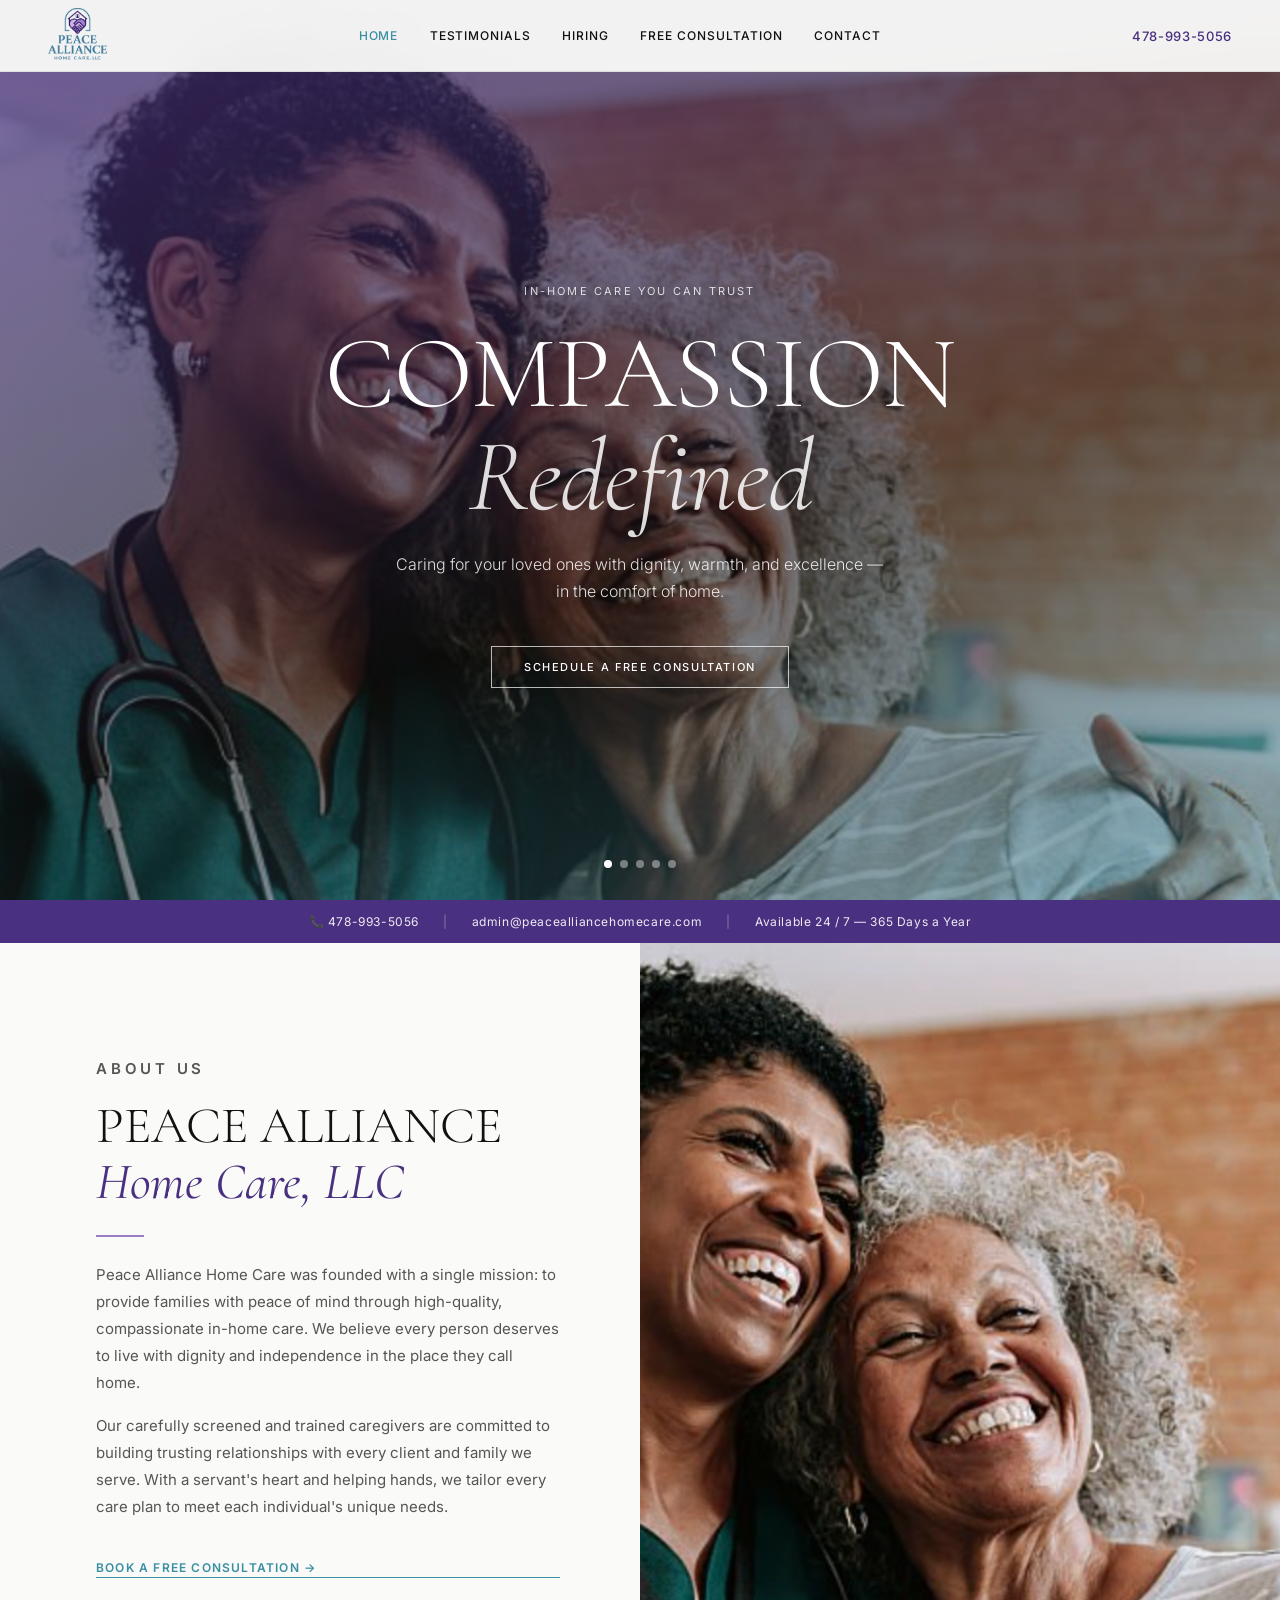
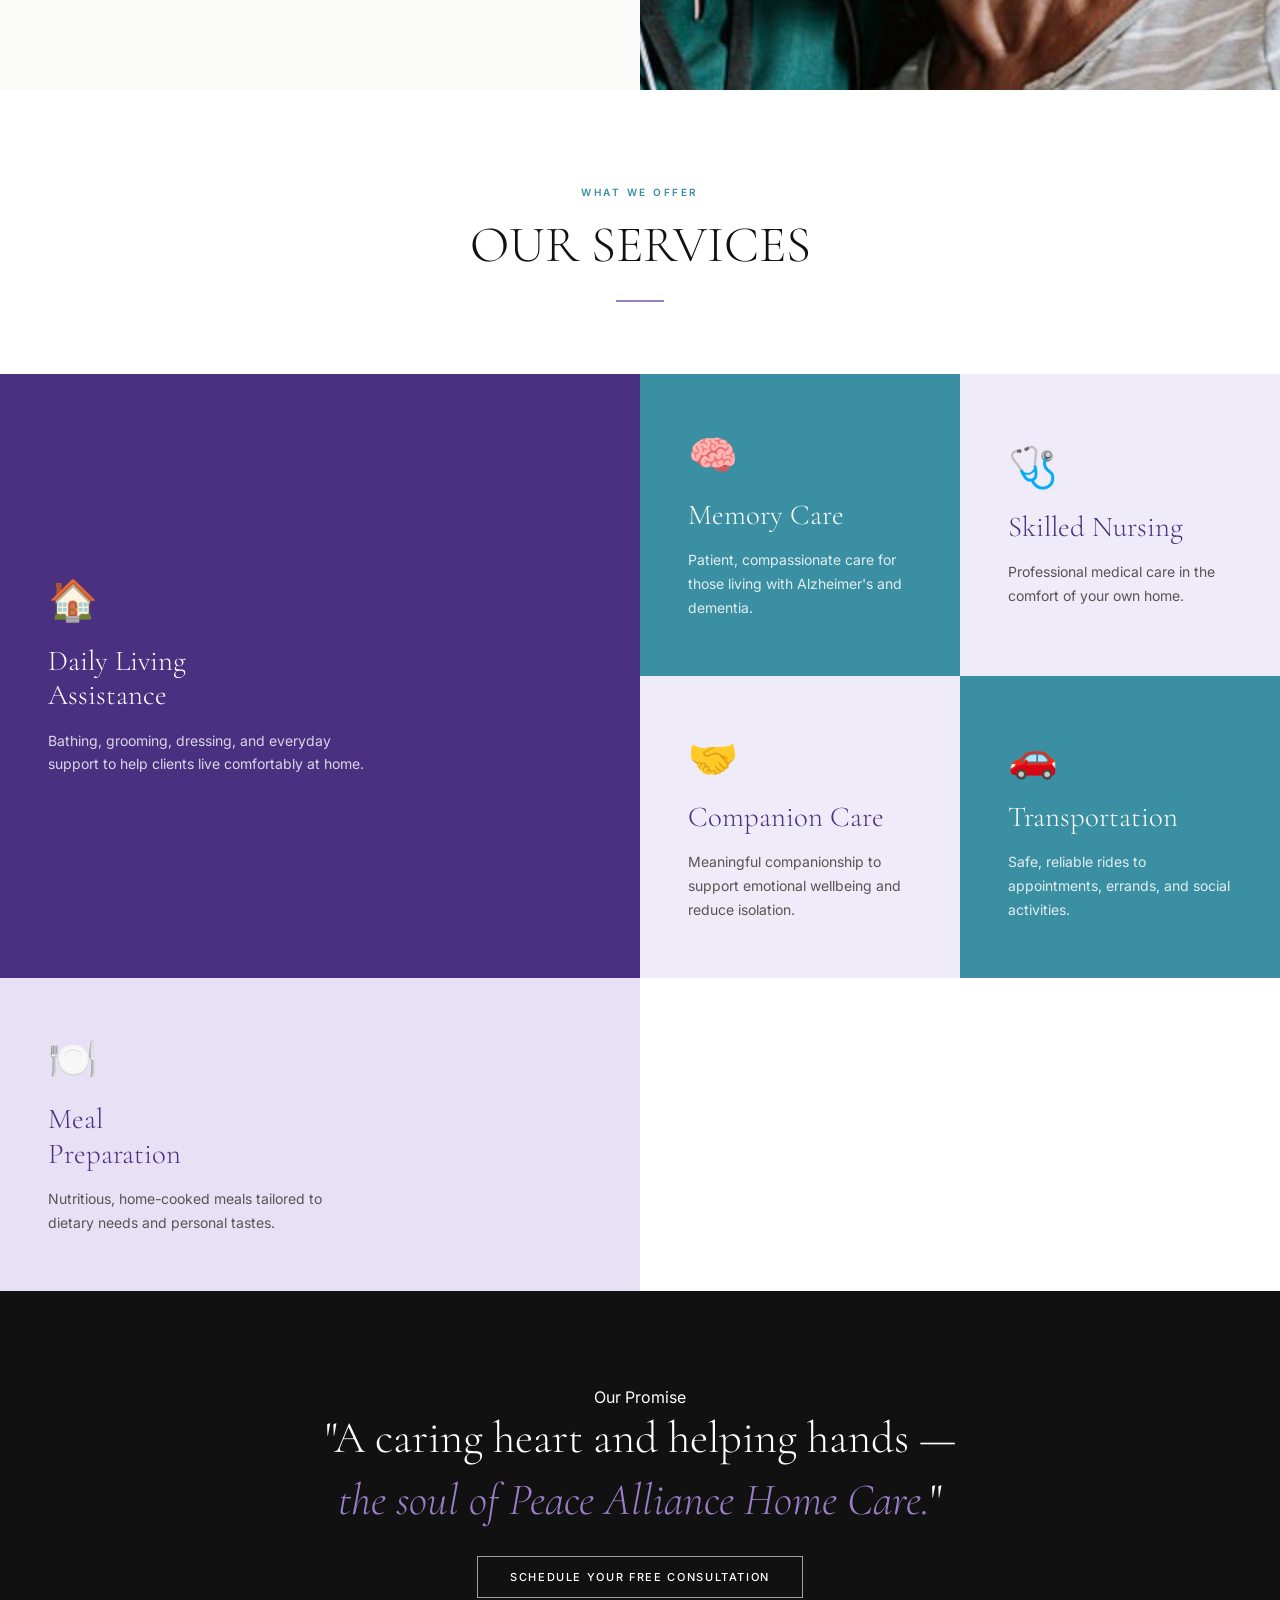
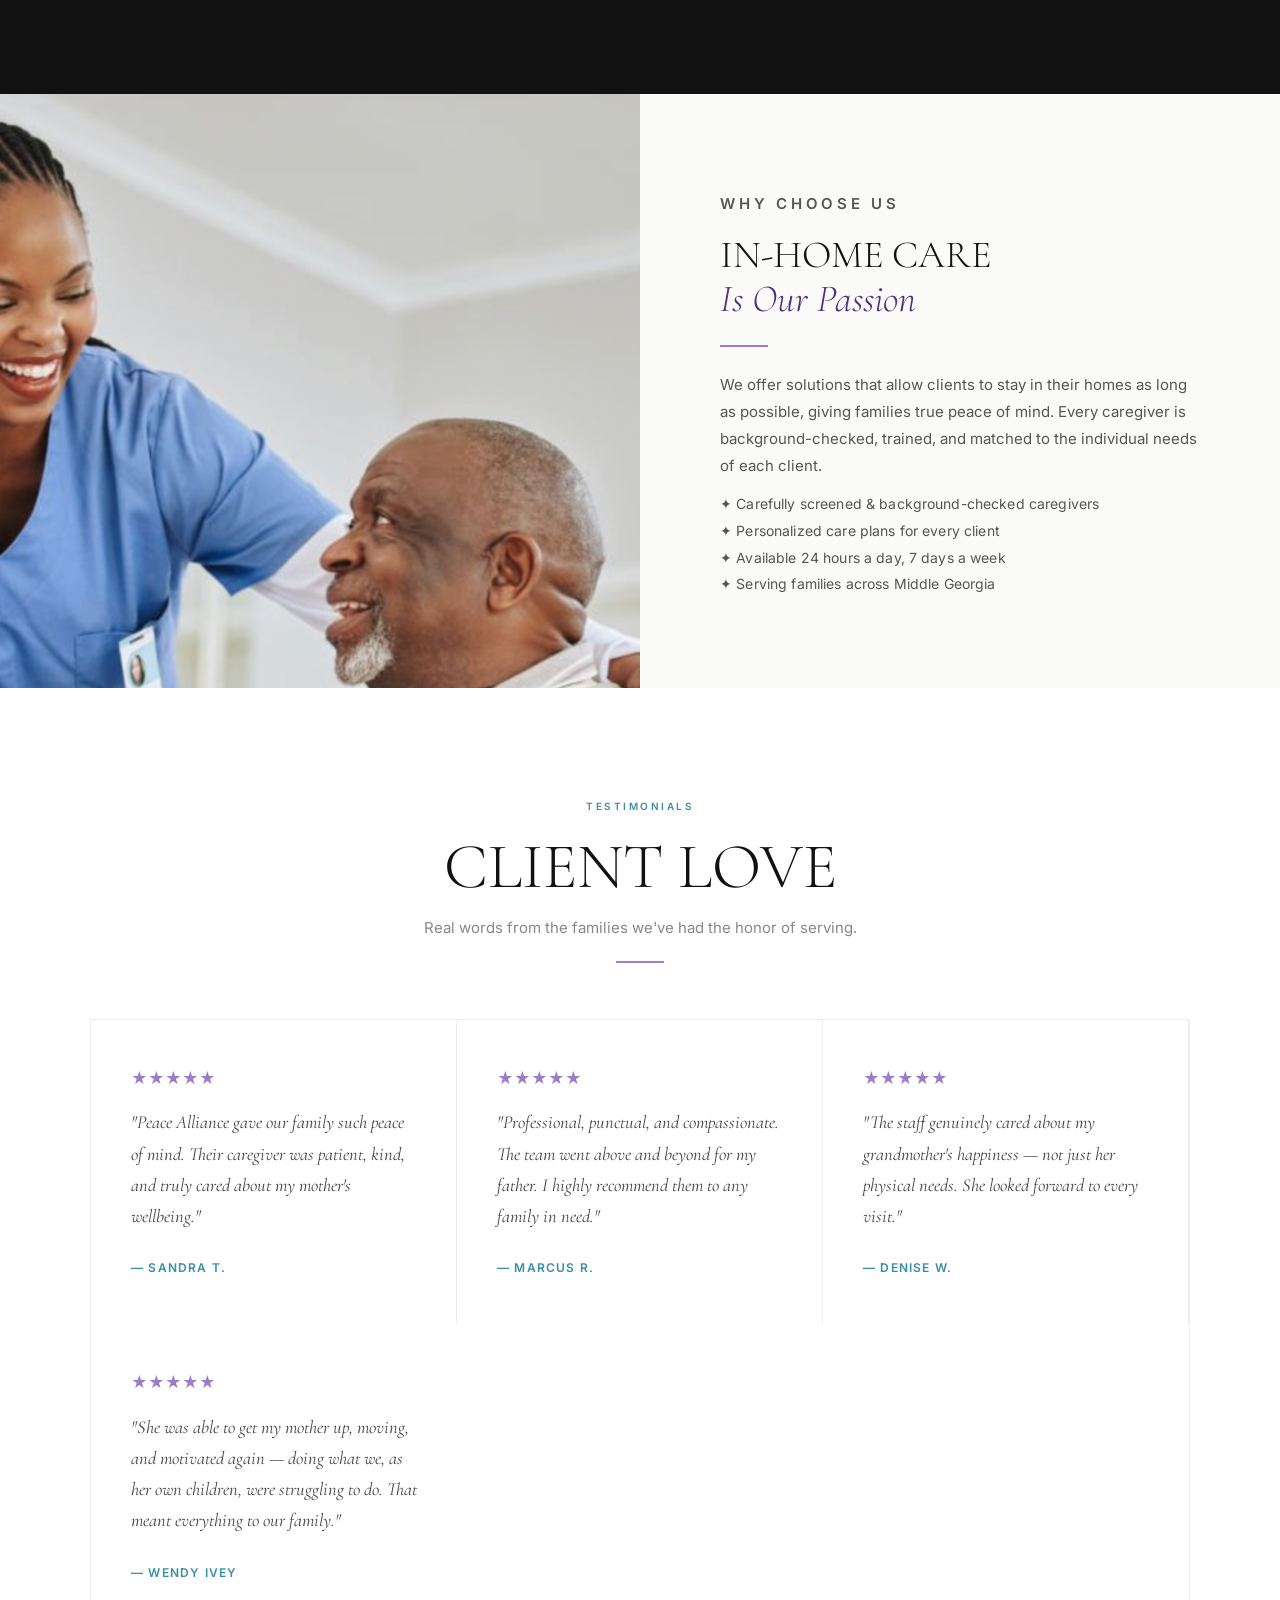
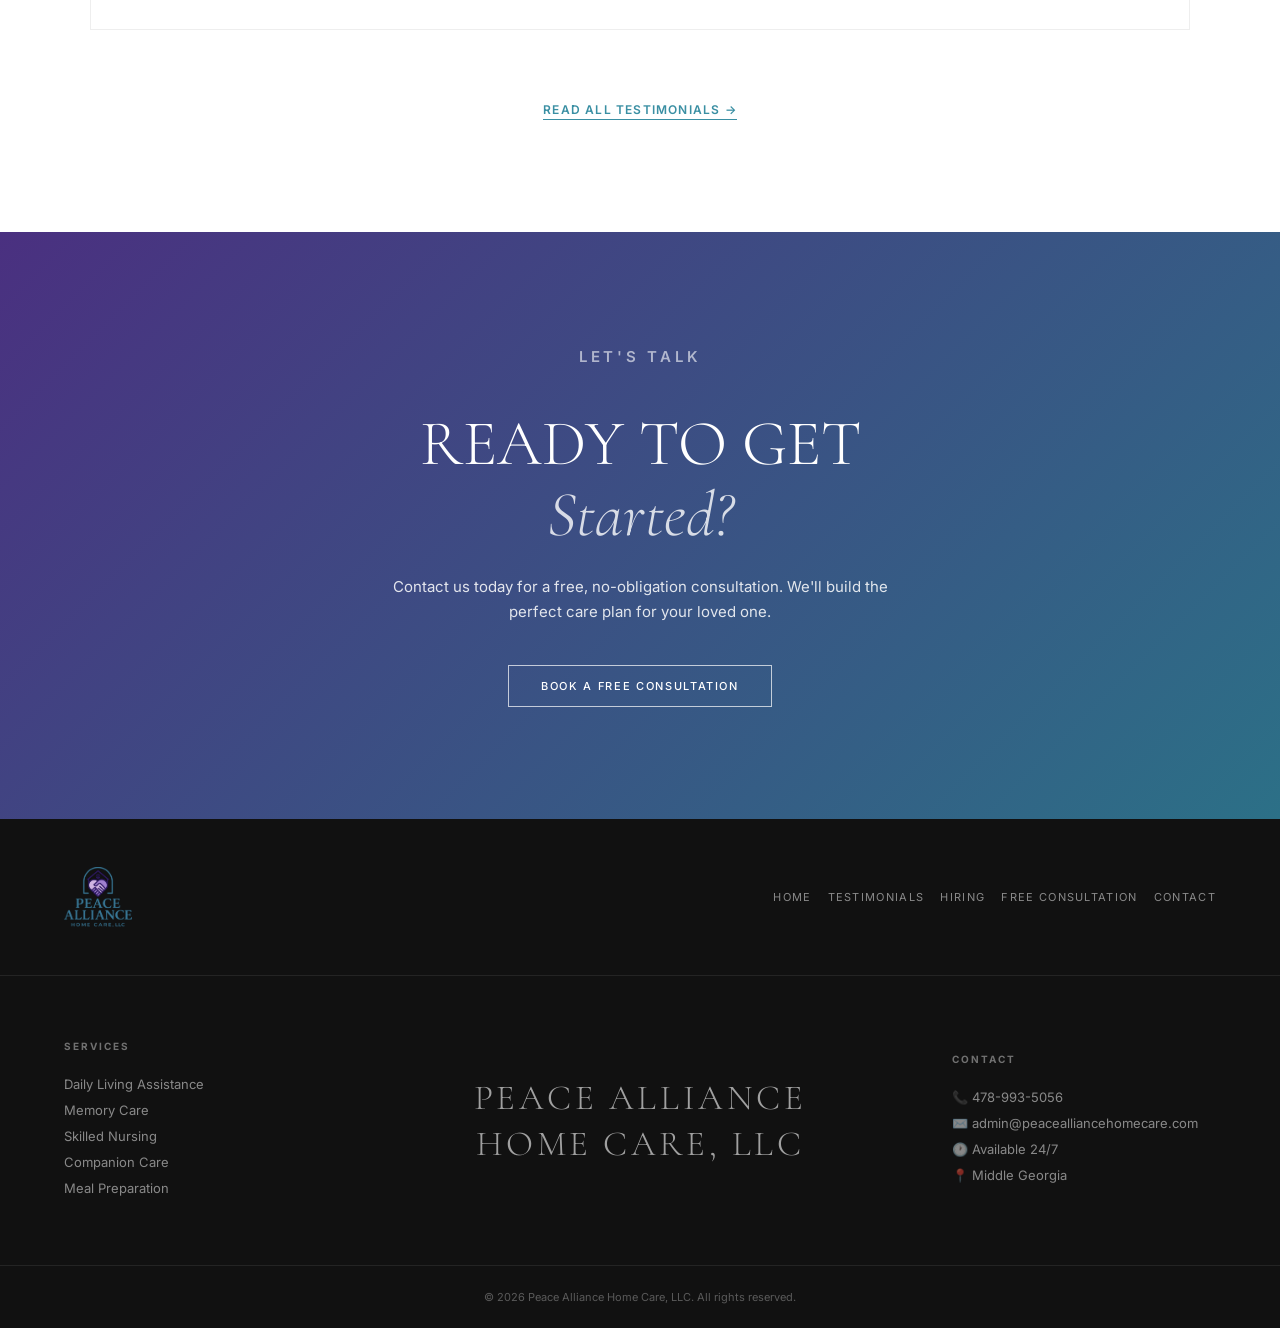
==== index.html @ e4a426f1 "Add 3 new caregiver photos to hero slideshow and sections" ====
<!DOCTYPE html>
<html lang="en">
<head>
  <meta charset="UTF-8" />
  <meta name="viewport" content="width=device-width, initial-scale=1.0" />
  <title>Peace Alliance Home Care, LLC</title>
  <link rel="stylesheet" href="v2.css" />
  <link href="https://fonts.googleapis.com/css2?family=Cormorant+Garamond:ital,wght@0,300;0,400;0,600;1,300;1,400&family=Inter:wght@300;400;500;600&display=swap" rel="stylesheet" />
</head>
<body>

  <!-- NAV -->
  <nav class="nav">
    <div class="nav-logo">
      <img src="logo.png" alt="Peace Alliance Home Care" />
    </div>
    <div class="nav-links" id="nav-links">
      <a href="#" data-page="home">Home</a>
      <a href="#" data-page="testimonials">Testimonials</a>
      <a href="#" data-page="hiring">Hiring</a>
      <a href="#" data-page="consultation">Free Consultation</a>
      <a href="#" data-page="contact">Contact</a>
    </div>
    <div class="nav-right">
      <span class="nav-contact">478-993-5056</span>
      <button class="hamburger" id="hamburger" aria-label="Menu">
        <span></span><span></span><span></span>
      </button>
    </div>
  </nav>

  <!-- MOBILE MENU -->
  <div class="mobile-menu" id="mobile-menu">
    <a href="#" data-page="home">Home</a>
    <a href="#" data-page="testimonials">Testimonials</a>
    <a href="#" data-page="hiring">Hiring</a>
    <a href="#" data-page="consultation">Free Consultation</a>
    <a href="#" data-page="contact">Contact</a>
    <div class="mobile-contact">
      <p>📞 478-993-5056</p>
      <p>✉️ admin@peacealliancehomecare.com</p>
    </div>
  </div>

  <!-- ═══════ HOME ═══════ -->
  <main id="page-home" class="page active">

    <!-- HERO SLIDESHOW -->
    <section class="hero-v2">
      <div class="hero-slides">
        <div class="hero-slide active" style="background-image:url('hero3.png')"></div>
        <div class="hero-slide" style="background-image:url('hero4.png')"></div>
        <div class="hero-slide" style="background-image:url('hero5.png')"></div>
        <div class="hero-slide" style="background-image:url('hero1.jpg')"></div>
        <div class="hero-slide" style="background-image:url('hero2.jpg')"></div>
      </div>
      <div class="hero-overlay-v2"></div>
      <div class="hero-text">
        <p class="hero-label">In-Home Care You Can Trust</p>
        <h1>COMPASSION<br/><em>Redefined</em></h1>
        <p class="hero-sub">Caring for your loved ones with dignity, warmth, and excellence — in the comfort of home.</p>
        <a href="#" class="btn-ghost" data-page="consultation">Schedule a Free Consultation</a>
      </div>
      <div class="hero-dots">
        <span class="dot active" data-slide="0"></span>
        <span class="dot" data-slide="1"></span>
        <span class="dot" data-slide="2"></span>
        <span class="dot" data-slide="3"></span>
        <span class="dot" data-slide="4"></span>
      </div>
    </section>

    <!-- INTRO LINE -->
    <section class="intro-line">
      <div class="line-inner">
        <span>📞 478-993-5056</span>
        <span class="divider">|</span>
        <span>admin@peacealliancehomecare.com</span>
        <span class="divider">|</span>
        <span>Available 24 / 7 — 365 Days a Year</span>
      </div>
    </section>

    <!-- ABOUT -->
    <section class="about-v2">
      <div class="about-text-col">
        <p class="section-label">About Us</p>
        <h2>PEACE ALLIANCE<br/><em>Home Care, LLC</em></h2>
        <div class="rule"></div>
        <p>Peace Alliance Home Care was founded with a single mission: to provide families with peace of mind through high-quality, compassionate in-home care. We believe every person deserves to live with dignity and independence in the place they call home.</p>
        <p>Our carefully screened and trained caregivers are committed to building trusting relationships with every client and family we serve. With a servant's heart and helping hands, we tailor every care plan to meet each individual's unique needs.</p>
        <a href="#" class="btn-text" data-page="consultation">Book a Free Consultation →</a>
      </div>
      <div class="about-img-col">
        <img src="hero3.png" alt="Compassionate care" />
      </div>
    </section>

    <!-- SERVICES GRID -->
    <section class="services-v2">
      <div class="services-header">
        <p class="section-label">What We Offer</p>
        <h2>OUR SERVICES</h2>
        <div class="rule centered"></div>
      </div>
      <div class="services-mosaic">
        <div class="mosaic-item big dark">
          <div class="mosaic-content">
            <span class="mosaic-icon">🏠</span>
            <h3>Daily Living<br/>Assistance</h3>
            <p>Bathing, grooming, dressing, and everyday support to help clients live comfortably at home.</p>
          </div>
        </div>
        <div class="mosaic-item teal">
          <div class="mosaic-content">
            <span class="mosaic-icon">🧠</span>
            <h3>Memory Care</h3>
            <p>Patient, compassionate care for those living with Alzheimer's and dementia.</p>
          </div>
        </div>
        <div class="mosaic-item light">
          <div class="mosaic-content">
            <span class="mosaic-icon">🩺</span>
            <h3>Skilled Nursing</h3>
            <p>Professional medical care in the comfort of your own home.</p>
          </div>
        </div>
        <div class="mosaic-item light">
          <div class="mosaic-content">
            <span class="mosaic-icon">🤝</span>
            <h3>Companion Care</h3>
            <p>Meaningful companionship to support emotional wellbeing and reduce isolation.</p>
          </div>
        </div>
        <div class="mosaic-item teal">
          <div class="mosaic-content">
            <span class="mosaic-icon">🚗</span>
            <h3>Transportation</h3>
            <p>Safe, reliable rides to appointments, errands, and social activities.</p>
          </div>
        </div>
        <div class="mosaic-item big light-purple">
          <div class="mosaic-content">
            <span class="mosaic-icon">🍽️</span>
            <h3>Meal<br/>Preparation</h3>
            <p>Nutritious, home-cooked meals tailored to dietary needs and personal tastes.</p>
          </div>
        </div>
      </div>
    </section>

    <!-- QUOTE BAND -->
    <section class="quote-band">
      <div class="quote-inner">
        <p class="quote-label">Our Promise</p>
        <blockquote>"A caring heart and helping hands —<br/><em>the soul of Peace Alliance Home Care.</em>"</blockquote>
        <a href="#" class="btn-ghost-dark" data-page="consultation">Schedule Your Free Consultation</a>
      </div>
    </section>

    <!-- SPLIT — IMAGE LEFT -->
    <section class="split-v2 img-left">
      <div class="split-img">
        <img src="hero4.png" alt="Caregiver and client" />
      </div>
      <div class="split-txt">
        <p class="section-label">Why Choose Us</p>
        <h2>IN-HOME CARE<br/><em>Is Our Passion</em></h2>
        <div class="rule"></div>
        <p>We offer solutions that allow clients to stay in their homes as long as possible, giving families true peace of mind. Every caregiver is background-checked, trained, and matched to the individual needs of each client.</p>
        <ul class="check-list-v2">
          <li>✦ Carefully screened & background-checked caregivers</li>
          <li>✦ Personalized care plans for every client</li>
          <li>✦ Available 24 hours a day, 7 days a week</li>
          <li>✦ Serving families across Middle Georgia</li>
        </ul>
      </div>
    </section>

    <!-- CLIENT LOVE -->
    <section class="client-love">
      <div class="cl-header">
        <p class="section-label">Testimonials</p>
        <h2>CLIENT LOVE</h2>
        <p class="cl-sub">Real words from the families we've had the honor of serving.</p>
        <div class="rule centered"></div>
      </div>
      <div class="cl-grid">
        <div class="cl-item">
          <p class="cl-stars">★★★★★</p>
          <p class="cl-quote">"Peace Alliance gave our family such peace of mind. Their caregiver was patient, kind, and truly cared about my mother's wellbeing."</p>
          <span class="cl-name">— Sandra T.</span>
        </div>
        <div class="cl-item">
          <p class="cl-stars">★★★★★</p>
          <p class="cl-quote">"Professional, punctual, and compassionate. The team went above and beyond for my father. I highly recommend them to any family in need."</p>
          <span class="cl-name">— Marcus R.</span>
        </div>
        <div class="cl-item">
          <p class="cl-stars">★★★★★</p>
          <p class="cl-quote">"The staff genuinely cared about my grandmother's happiness — not just her physical needs. She looked forward to every visit."</p>
          <span class="cl-name">— Denise W.</span>
        </div>
        <div class="cl-item">
          <p class="cl-stars">★★★★★</p>
          <p class="cl-quote">"She was able to get my mother up, moving, and motivated again — doing what we, as her own children, were struggling to do. That meant everything to our family."</p>
          <span class="cl-name">— Wendy Ivey</span>
        </div>
      </div>
      <div style="text-align:center; margin-top:3rem;">
        <a href="#" class="btn-text" data-page="testimonials">Read All Testimonials →</a>
      </div>
    </section>

    <!-- BOTTOM CTA -->
    <section class="cta-v2">
      <div class="cta-inner">
        <p class="section-label" style="color:rgba(255,255,255,0.7)">Let's Talk</p>
        <h2>READY TO GET<br/><em>Started?</em></h2>
        <p>Contact us today for a free, no-obligation consultation. We'll build the perfect care plan for your loved one.</p>
        <a href="#" class="btn-ghost" data-page="consultation">Book a Free Consultation</a>
      </div>
    </section>

  </main>

  <!-- ═══════ TESTIMONIALS ═══════ -->
  <main id="page-testimonials" class="page">
    <section class="page-hero-v2">
      <p class="section-label" style="color:rgba(255,255,255,0.7)">Our Clients</p>
      <h1>CLIENT LOVE</h1>
      <p>Real stories from families we've had the honor of serving.</p>
    </section>
    <section class="container-v2">
      <div class="t-grid-v2">
        <div class="t-item-v2">
          <p class="cl-stars">★★★★★</p>
          <p class="cl-quote">"From the very first call, Peace Alliance made us feel heard and supported. Our mom was treated with such dignity and respect every single day."</p>
          <span class="cl-name">— Sandra T., Atlanta, GA</span>
        </div>
        <div class="t-item-v2">
          <p class="cl-stars">★★★★★</p>
          <p class="cl-quote">"I was nervous about in-home care for my father, but Peace Alliance made the transition seamless. Professional, compassionate, and always on time."</p>
          <span class="cl-name">— Marcus R., Macon, GA</span>
        </div>
        <div class="t-item-v2">
          <p class="cl-stars">★★★★★</p>
          <p class="cl-quote">"The staff genuinely cared about my grandmother's happiness — not just her physical needs. She actually looked forward to her caregiver's visits."</p>
          <span class="cl-name">— Denise W., Warner Robins, GA</span>
        </div>
        <div class="t-item-v2">
          <p class="cl-stars">★★★★★</p>
          <p class="cl-quote">"Peace Alliance stepped in during a really difficult time. They were flexible, understanding, and incredibly professional. True angels in this field."</p>
          <span class="cl-name">— James & Patricia H., Milledgeville, GA</span>
        </div>
        <div class="t-item-v2">
          <p class="cl-stars">★★★★★</p>
          <p class="cl-quote">"Outstanding service from start to finish. They matched us with a caregiver who was a perfect fit for my uncle's personality and needs."</p>
          <span class="cl-name">— Tanya M., Byron, GA</span>
        </div>
        <div class="t-item-v2">
          <p class="cl-stars">★★★★★</p>
          <p class="cl-quote">"I've used other agencies before and Peace Alliance is in a league of their own. The attention to detail, the follow-up, the care — it's second to none."</p>
          <span class="cl-name">— Robert K., Perry, GA</span>
        </div>
        <div class="t-item-v2">
          <p class="cl-stars">★★★★★</p>
          <p class="cl-quote">"I had the pleasure of working with Peace Alliance Home Care during a very challenging time for my family. My 81-year-old mother, who has Alzheimer's, was having difficulty with mobility and had become unable to walk. She showed exceptional care, patience, and professionalism from the very beginning. She assisted with my mother's daily needs, including bathing, but what truly stood out was her ability to do what we, as her own children, were struggling to do. She was able to get my mother up, moving, and motivated again, which meant everything to our family."</p>
          <span class="cl-name">— Wendy Ivey</span>
        </div>
      </div>
      <div style="text-align:center; margin-top:4rem; padding-bottom:5rem;">
        <a href="#" class="btn-primary-v2" data-page="consultation">Book a Free Consultation</a>
      </div>
    </section>
  </main>

  <!-- ═══════ HIRING ═══════ -->
  <main id="page-hiring" class="page">
    <section class="page-hero-v2">
      <p class="section-label" style="color:rgba(255,255,255,0.7)">Careers</p>
      <h1>JOIN OUR TEAM</h1>
      <p>Make a difference every day. Build a career with purpose.</p>
    </section>
    <section class="container-v2">
      <div class="hiring-intro-v2">
        <p class="section-label">Why Work With Us</p>
        <h2>WORK WITH<br/><em>Heart & Purpose</em></h2>
        <div class="rule"></div>
        <p class="hiring-lead">We're looking for compassionate, dedicated caregivers who want to make a real difference. At Peace Alliance, you're not just an employee — you're a valued member of a family.</p>
        <div class="perks-v2">
          <div class="perk-v2"><span>💰</span><h4>Competitive Pay</h4><p>Wages that reflect the important work you do.</p></div>
          <div class="perk-v2"><span>📅</span><h4>Flexible Scheduling</h4><p>Full-time, part-time & weekend shifts available.</p></div>
          <div class="perk-v2"><span>📚</span><h4>Training & Growth</h4><p>Ongoing professional development opportunities.</p></div>
          <div class="perk-v2"><span>🤝</span><h4>Supportive Team</h4><p>Management that listens, supports, and values you.</p></div>
        </div>
      </div>
      <div class="rule centered" style="margin:3rem auto;"></div>
      <p class="section-label" style="text-align:center;">Open Positions</p>
      <h2 style="text-align:center; font-family:'Cormorant Garamond',serif; font-size:2.2rem; margin-bottom:2.5rem;">CURRENT OPENINGS</h2>
      <div class="jobs-v2">
        <div class="job-v2">
          <div class="job-header-v2">
            <h3>Certified Nursing Assistant (CNA)</h3>
            <div class="job-tags-v2"><span>Full-Time</span><span>Part-Time</span><span>Middle Georgia</span></div>
          </div>
          <p>Support clients with daily living activities, personal care, and companionship under nursing supervision.</p>
          <a href="#" class="btn-text" data-page="contact">Apply Now →</a>
        </div>
        <div class="job-v2">
          <div class="job-header-v2">
            <h3>Personal Care Aide (PCA)</h3>
            <div class="job-tags-v2"><span>Full-Time</span><span>Part-Time</span><span>Middle Georgia</span></div>
          </div>
          <p>Assist clients with grooming, bathing, meal prep, light housekeeping, and transportation.</p>
          <a href="#" class="btn-text" data-page="contact">Apply Now →</a>
        </div>
        <div class="job-v2">
          <div class="job-header-v2">
            <h3>Companion Caregiver</h3>
            <div class="job-tags-v2"><span>Flexible Hours</span><span>Middle Georgia</span></div>
          </div>
          <p>Provide meaningful companionship and light assistance to clients living alone or with family.</p>
          <a href="#" class="btn-text" data-page="contact">Apply Now →</a>
        </div>
      </div>
      <div class="hiring-note-v2">
        Don't see your role? We're always looking for great people — <a href="mailto:admin@peacealliancehomecare.com">admin@peacealliancehomecare.com</a>
      </div>
    </section>
  </main>

  <!-- ═══════ CONSULTATION ═══════ -->
  <main id="page-consultation" class="page">
    <section class="page-hero-v2">
      <p class="section-label" style="color:rgba(255,255,255,0.7)">No Obligation</p>
      <h1>FREE CONSULTATION</h1>
      <p>Let's talk about how we can support your loved one.</p>
    </section>
    <section class="container-v2 consult-v2">
      <div class="consult-left">
        <p class="section-label">What to Expect</p>
        <h2>WE LISTEN<br/><em>First</em></h2>
        <div class="rule"></div>
        <p>Our free consultation is a no-pressure conversation where we listen to your family's needs and walk you through how Peace Alliance can help.</p>
        <ul class="check-list-v2" style="margin-top:1.5rem;">
          <li>✦ Discuss your loved one's care needs</li>
          <li>✦ Review available services & scheduling</li>
          <li>✦ Learn about costs & insurance options</li>
          <li>✦ Get matched with the right caregiver</li>
          <li>✦ Ask any questions you have</li>
        </ul>
        <div class="contact-callout-v2">
          <p>📞 <strong>478-993-5056</strong></p>
          <p>✉️ <strong>admin@peacealliancehomecare.com</strong></p>
          <p>🕐 Available 24/7</p>
        </div>
      </div>
      <div class="form-v2">
        <h3>Schedule Your Consultation</h3>
        <form onsubmit="submitForm(event,'consultation')">
          <div class="form-row-v2">
            <div class="fg"><label>Your Name *</label><input type="text" placeholder="Jane Smith" required /></div>
            <div class="fg"><label>Phone *</label><input type="tel" placeholder="(478) 000-0000" required /></div>
          </div>
          <div class="fg"><label>Email *</label><input type="email" placeholder="you@email.com" required /></div>
          <div class="fg"><label>Who needs care?</label>
            <select><option>Parent</option><option>Spouse / Partner</option><option>Grandparent</option><option>Myself</option><option>Other</option></select>
          </div>
          <div class="fg"><label>Type of care needed</label>
            <select><option>Daily Living Assistance</option><option>Memory / Dementia Care</option><option>Companion Care</option><option>Skilled Nursing</option><option>Post-Surgery Recovery</option><option>Not Sure Yet</option></select>
          </div>
          <div class="fg"><label>Best time to reach you</label>
            <select><option>Morning (8am–12pm)</option><option>Afternoon (12pm–5pm)</option><option>Evening (5pm–8pm)</option><option>Anytime</option></select>
          </div>
          <div class="fg"><label>Additional Notes</label><textarea rows="4" placeholder="Tell us about your loved one's situation…"></textarea></div>
          <button type="submit" class="btn-primary-v2 full">Request My Free Consultation</button>
        </form>
      </div>
    </section>
  </main>

  <!-- ═══════ CONTACT ═══════ -->
  <main id="page-contact" class="page">
    <section class="page-hero-v2">
      <p class="section-label" style="color:rgba(255,255,255,0.7)">Reach Out</p>
      <h1>CONTACT US</h1>
      <p>We're here for your family — anytime, any day.</p>
    </section>
    <section class="container-v2 contact-v2">
      <div class="contact-left-v2">
        <p class="section-label">Get In Touch</p>
        <h2>WE'RE HERE<br/><em>For You</em></h2>
        <div class="rule"></div>
        <div class="cb"><span>📞</span><div><strong>Phone</strong><p>478-993-5056</p></div></div>
        <div class="cb"><span>✉️</span><div><strong>Email</strong><p>admin@peacealliancehomecare.com</p></div></div>
        <div class="cb"><span>🕐</span><div><strong>Hours</strong><p>Available 24 / 7<br/>365 days a year</p></div></div>
        <div class="cb"><span>📍</span><div><strong>Service Area</strong><p>Middle Georgia & surrounding communities</p></div></div>
      </div>
      <div class="form-v2">
        <h3>Send Us a Message</h3>
        <form onsubmit="submitForm(event,'contact')">
          <div class="form-row-v2">
            <div class="fg"><label>Name *</label><input type="text" placeholder="Your full name" required /></div>
            <div class="fg"><label>Phone</label><input type="tel" placeholder="(478) 000-0000" /></div>
          </div>
          <div class="fg"><label>Email *</label><input type="email" placeholder="you@email.com" required /></div>
          <div class="fg"><label>Subject</label>
            <select><option>General Inquiry</option><option>Care Services</option><option>Employment / Careers</option><option>Insurance & Billing</option><option>Schedule a Visit</option></select>
          </div>
          <div class="fg"><label>Message *</label><textarea rows="5" placeholder="How can we help you?" required></textarea></div>
          <button type="submit" class="btn-primary-v2 full">Send Message</button>
        </form>
      </div>
    </section>
  </main>

  <!-- TOAST -->
  <div id="toast" class="toast"></div>

  <!-- FOOTER -->
  <footer class="footer-v2">
    <div class="footer-top-v2">
      <img src="logo.png" alt="Peace Alliance Home Care" />
      <div class="footer-nav-v2">
        <a href="#" data-page="home">Home</a>
        <a href="#" data-page="testimonials">Testimonials</a>
        <a href="#" data-page="hiring">Hiring</a>
        <a href="#" data-page="consultation">Free Consultation</a>
        <a href="#" data-page="contact">Contact</a>
      </div>
    </div>
    <div class="footer-mid-v2">
      <div class="fm-col">
        <h4>Services</h4>
        <p>Daily Living Assistance</p>
        <p>Memory Care</p>
        <p>Skilled Nursing</p>
        <p>Companion Care</p>
        <p>Meal Preparation</p>
      </div>
      <div class="fm-col large-name">
        <h1>PEACE ALLIANCE<br/>HOME CARE, LLC</h1>
      </div>
      <div class="fm-col">
        <h4>Contact</h4>
        <p>📞 478-993-5056</p>
        <p>✉️ admin@peacealliancehomecare.com</p>
        <p>🕐 Available 24/7</p>
        <p>📍 Middle Georgia</p>
      </div>
    </div>
    <div class="footer-bottom-v2">
      <p>© 2026 Peace Alliance Home Care, LLC. All rights reserved.</p>
    </div>
  </footer>

  <script src="v2.js"></script>
</body>
</html>
---- v2.css ----
/* ═══════════════════════════════════════════════
   PEACE ALLIANCE V2 — Editorial Luxury Style
   ═══════════════════════════════════════════════ */

* { margin: 0; padding: 0; box-sizing: border-box; }

:root {
  --teal:      #3A8FA3;
  --teal-dark: #2C7087;
  --purple:    #4A3080;
  --lavender:  #9B7EC8;
  --lav-light: #F0EBF8;
  --black:     #111111;
  --offwhite:  #FAFAF8;
  --mid:       #888;
  --text:      #222;
}

body {
  font-family: 'Inter', sans-serif;
  color: var(--text);
  background: var(--offwhite);
}

h1, h2, h3 { font-family: 'Cormorant Garamond', serif; }
a { text-decoration: none; color: inherit; }
.page { display: none; }
.page.active { display: block; }

/* ── NAV ── */
.nav {
  position: fixed;
  top: 0; left: 0; right: 0;
  z-index: 200;
  display: flex;
  align-items: center;
  justify-content: space-between;
  padding: 0 3rem;
  height: 72px;
  background: rgba(250,250,248,0.95);
  backdrop-filter: blur(8px);
  border-bottom: 1px solid rgba(0,0,0,0.08);
}
.nav-logo img { height: 52px; }
.nav-links { display: flex; gap: 0.2rem; }
.nav-links a {
  padding: 8px 14px;
  font-size: 12px;
  font-weight: 500;
  letter-spacing: 0.08em;
  text-transform: uppercase;
  color: var(--black);
  border-radius: 4px;
  transition: color 0.2s;
}
.nav-links a:hover, .nav-links a.active { color: var(--teal); }
.nav-contact {
  font-size: 13px;
  font-weight: 500;
  color: var(--purple);
  letter-spacing: 0.05em;
}

/* ── HERO V2 ── */
.hero-v2 {
  position: relative;
  height: 100vh;
  min-height: 600px;
  display: flex;
  align-items: center;
  justify-content: center;
  overflow: hidden;
  padding-top: 72px;
}
.hero-slides { position: absolute; inset: 0; }
.hero-slide {
  position: absolute; inset: 0;
  background-size: cover;
  background-position: center;
  opacity: 0;
  transition: opacity 1.4s ease-in-out;
}
.hero-slide.active { opacity: 1; }
.hero-overlay-v2 {
  position: absolute; inset: 0;
  background: linear-gradient(160deg, rgba(74,48,128,0.72) 0%, rgba(17,17,17,0.55) 60%, rgba(58,143,163,0.45) 100%);
}
.hero-text {
  position: relative;
  z-index: 2;
  text-align: center;
  color: white;
  padding: 2rem;
  max-width: 800px;
}
.hero-label {
  font-size: 11px;
  letter-spacing: 0.2em;
  text-transform: uppercase;
  opacity: 0.8;
  margin-bottom: 1.5rem;
}
.hero-text h1 {
  font-size: clamp(3.5rem, 8vw, 7rem);
  font-weight: 300;
  line-height: 1.0;
  margin-bottom: 1.5rem;
  letter-spacing: -0.01em;
}
.hero-text h1 em {
  font-style: italic;
  font-weight: 300;
  color: rgba(255,255,255,0.85);
}
.hero-sub {
  font-size: 1rem;
  opacity: 0.85;
  max-width: 500px;
  margin: 0 auto 2.5rem;
  line-height: 1.7;
  font-weight: 300;
}
.hero-dots {
  position: absolute;
  bottom: 2rem;
  left: 50%;
  transform: translateX(-50%);
  display: flex;
  gap: 8px;
  z-index: 3;
}
.dot {
  width: 8px; height: 8px;
  border-radius: 50%;
  background: rgba(255,255,255,0.4);
  cursor: pointer;
  transition: background 0.3s;
}
.dot.active { background: white; }

/* ── BUTTONS ── */
.btn-ghost {
  display: inline-block;
  border: 1px solid rgba(255,255,255,0.7);
  color: white;
  padding: 13px 32px;
  font-size: 11px;
  letter-spacing: 0.15em;
  text-transform: uppercase;
  font-weight: 500;
  transition: all 0.3s;
  cursor: pointer;
}
.btn-ghost:hover { background: white; color: var(--purple); border-color: white; }

.btn-ghost-dark {
  display: inline-block;
  border: 1px solid rgba(255,255,255,0.6);
  color: white;
  padding: 13px 32px;
  font-size: 11px;
  letter-spacing: 0.15em;
  text-transform: uppercase;
  font-weight: 500;
  transition: all 0.3s;
  cursor: pointer;
  margin-top: 1.5rem;
}
.btn-ghost-dark:hover { background: white; color: var(--purple); }

.btn-text {
  display: inline-block;
  font-size: 12px;
  letter-spacing: 0.1em;
  text-transform: uppercase;
  font-weight: 600;
  color: var(--teal);
  border-bottom: 1px solid var(--teal);
  padding-bottom: 2px;
  transition: color 0.2s;
  cursor: pointer;
  margin-top: 1.5rem;
}
.btn-text:hover { color: var(--purple); border-color: var(--purple); }

.btn-primary-v2 {
  display: inline-block;
  background: var(--purple);
  color: white;
  padding: 14px 32px;
  font-size: 12px;
  letter-spacing: 0.12em;
  text-transform: uppercase;
  font-weight: 600;
  border: none;
  cursor: pointer;
  transition: background 0.2s;
}
.btn-primary-v2:hover { background: var(--teal); }
.btn-primary-v2.full { width: 100%; text-align: center; }

/* ── INTRO LINE ── */
.intro-line {
  background: var(--purple);
  color: white;
  padding: 14px 2rem;
}
.line-inner {
  display: flex;
  align-items: center;
  justify-content: center;
  gap: 1.5rem;
  flex-wrap: wrap;
  font-size: 12px;
  letter-spacing: 0.05em;
  opacity: 0.9;
}
.divider { opacity: 0.4; }

/* ── SECTION LABEL ── */
.section-label {
  font-size: 10px;
  letter-spacing: 0.25em;
  text-transform: uppercase;
  color: var(--teal);
  font-weight: 600;
  margin-bottom: 1rem;
  display: block;
}

/* ── RULE ── */
.rule {
  width: 48px;
  height: 2px;
  background: var(--lavender);
  margin: 1.5rem 0;
}
.rule.centered { margin: 1.5rem auto; }

/* ── ABOUT V2 ── */
.about-v2 {
  display: grid;
  grid-template-columns: 1fr 1fr;
  min-height: 600px;
}
.about-text-col {
  padding: 7rem 5rem 7rem 6rem;
  display: flex;
  flex-direction: column;
  justify-content: center;
  background: var(--offwhite);
}
.about-text-col h2 {
  font-size: clamp(2rem, 4vw, 3.2rem);
  font-weight: 300;
  line-height: 1.1;
  color: var(--black);
}
.about-text-col h2 em { color: var(--purple); font-weight: 400; }
.about-text-col p {
  font-size: 15px;
  line-height: 1.8;
  color: #555;
  margin-bottom: 1rem;
}
.about-img-col { overflow: hidden; }
.about-img-col img { width: 100%; height: 100%; object-fit: cover; display: block; }

/* ── SERVICES MOSAIC ── */
.services-v2 { background: white; padding: 6rem 0 0; }
.services-header { text-align: center; padding: 0 2rem 3rem; }
.services-header h2 {
  font-size: clamp(2.2rem, 4vw, 3.5rem);
  font-weight: 300;
  color: var(--black);
}
.services-mosaic {
  display: grid;
  grid-template-columns: 2fr 1fr 1fr;
  grid-template-rows: auto auto;
  gap: 0;
}
.mosaic-item {
  padding: 3.5rem 3rem;
  display: flex;
  align-items: center;
}
.mosaic-item.big { grid-row: span 2; }
.mosaic-content { max-width: 320px; }
.mosaic-icon { font-size: 2.5rem; display: block; margin-bottom: 1.2rem; }
.mosaic-item h3 {
  font-size: 1.8rem;
  font-weight: 300;
  margin-bottom: 1rem;
  line-height: 1.2;
}
.mosaic-item p { font-size: 14px; line-height: 1.7; }
.mosaic-item.dark { background: var(--purple); color: white; }
.mosaic-item.dark h3 { color: white; }
.mosaic-item.dark p { opacity: 0.8; }
.mosaic-item.teal { background: var(--teal); color: white; }
.mosaic-item.teal h3 { color: white; }
.mosaic-item.teal p { opacity: 0.85; }
.mosaic-item.light { background: var(--lav-light); }
.mosaic-item.light h3 { color: var(--purple); }
.mosaic-item.light p { color: #555; }
.mosaic-item.light-purple { background: #E8E0F5; }
.mosaic-item.light-purple h3 { color: var(--purple); }
.mosaic-item.light-purple p { color: #555; }

/* ── QUOTE BAND ── */
.quote-band {
  background: var(--black);
  color: white;
  text-align: center;
  padding: 6rem 2rem;
}
.quote-band .section-label { color: rgba(255,255,255,0.5); }
.quote-band blockquote {
  font-family: 'Cormorant Garamond', serif;
  font-size: clamp(1.6rem, 3.5vw, 2.8rem);
  font-weight: 300;
  line-height: 1.4;
  max-width: 700px;
  margin: 0 auto;
}
.quote-band blockquote em { color: var(--lavender); }

/* ── SPLIT V2 ── */
.split-v2 {
  display: grid;
  grid-template-columns: 1fr 1fr;
  min-height: 560px;
}
.split-v2.img-left .split-img { order: 1; }
.split-v2.img-left .split-txt { order: 2; }
.split-img { overflow: hidden; }
.split-img img { width: 100%; height: 100%; object-fit: cover; display: block; }
.split-txt {
  padding: 6rem 5rem;
  display: flex;
  flex-direction: column;
  justify-content: center;
  background: var(--offwhite);
}
.split-txt h2 {
  font-size: clamp(1.8rem, 3vw, 2.8rem);
  font-weight: 300;
  line-height: 1.15;
  color: var(--black);
}
.split-txt h2 em { color: var(--purple); }
.split-txt p { font-size: 15px; line-height: 1.8; color: #555; }
.check-list-v2 { list-style: none; display: flex; flex-direction: column; gap: 0.6rem; margin-top: 1rem; }
.check-list-v2 li { font-size: 14px; color: #555; letter-spacing: 0.01em; }

/* ── CLIENT LOVE ── */
.client-love {
  background: white;
  padding: 7rem 3rem;
}
.cl-header { text-align: center; margin-bottom: 3.5rem; }
.cl-header h2 {
  font-size: clamp(2.5rem, 5vw, 4rem);
  font-weight: 300;
  color: var(--black);
}
.cl-sub { font-size: 15px; color: var(--mid); margin-top: 0.8rem; }
.cl-grid {
  display: grid;
  grid-template-columns: repeat(3, 1fr);
  gap: 0;
  max-width: 1100px;
  margin: 0 auto;
  border: 1px solid #eee;
}
.cl-item {
  padding: 3rem 2.5rem;
  border-right: 1px solid #eee;
}
.cl-item:last-child { border-right: none; }
.cl-stars { color: var(--lavender); font-size: 1rem; margin-bottom: 1.2rem; }
.cl-quote {
  font-family: 'Cormorant Garamond', serif;
  font-size: 1.15rem;
  font-style: italic;
  line-height: 1.7;
  color: #444;
  margin-bottom: 1.5rem;
}
.cl-name { font-size: 12px; letter-spacing: 0.1em; text-transform: uppercase; color: var(--teal); font-weight: 600; }

/* ── CTA V2 ── */
.cta-v2 {
  background: linear-gradient(135deg, var(--purple) 0%, var(--teal-dark) 100%);
  text-align: center;
  padding: 7rem 2rem;
  color: white;
}
.cta-inner h2 {
  font-size: clamp(2.5rem, 5vw, 4.5rem);
  font-weight: 300;
  margin-bottom: 1.5rem;
  line-height: 1.1;
}
.cta-inner h2 em { font-style: italic; color: rgba(255,255,255,0.8); }
.cta-inner p { font-size: 15px; opacity: 0.85; max-width: 500px; margin: 0 auto 2.5rem; line-height: 1.7; }

/* ── PAGE HERO V2 ── */
.page-hero-v2 {
  background: linear-gradient(135deg, var(--purple) 0%, var(--teal-dark) 100%);
  color: white;
  text-align: center;
  padding: 8rem 2rem 5rem;
  margin-top: 72px;
}
.page-hero-v2 h1 {
  font-size: clamp(2.5rem, 6vw, 5rem);
  font-weight: 300;
  letter-spacing: 0.05em;
  margin-bottom: 1rem;
}
.page-hero-v2 p { font-size: 16px; opacity: 0.85; }

/* ── CONTAINER V2 ── */
.container-v2 {
  max-width: 1200px;
  margin: 0 auto;
  padding: 5rem 3rem;
}

/* ── TESTIMONIALS PAGE ── */
.t-grid-v2 {
  display: grid;
  grid-template-columns: repeat(auto-fit, minmax(320px, 1fr));
  gap: 1.5px;
  background: #eee;
  border: 1px solid #eee;
}
.t-item-v2 {
  background: white;
  padding: 3rem 2.5rem;
}
.t-item-v2 .cl-stars { margin-bottom: 1.2rem; }
.t-item-v2 .cl-quote { font-size: 1.1rem; margin-bottom: 1.2rem; }

/* ── HIRING PAGE ── */
.hiring-intro-v2 { margin-bottom: 2rem; }
.hiring-intro-v2 h2 { font-size: clamp(2rem,4vw,3rem); font-weight: 300; line-height: 1.1; }
.hiring-intro-v2 h2 em { color: var(--purple); }
.hiring-lead { font-size: 16px; line-height: 1.8; color: #555; max-width: 640px; }
.perks-v2 { display: grid; grid-template-columns: repeat(auto-fit, minmax(200px,1fr)); gap: 1.5rem; margin-top: 2.5rem; }
.perk-v2 { padding: 2rem; background: var(--lav-light); border-top: 3px solid var(--lavender); }
.perk-v2 span { font-size: 1.8rem; display: block; margin-bottom: 0.8rem; }
.perk-v2 h4 { font-family: 'Cormorant Garamond', serif; font-size: 1.2rem; color: var(--purple); margin-bottom: 0.5rem; }
.perk-v2 p { font-size: 13px; color: #666; line-height: 1.5; }
.jobs-v2 { display: flex; flex-direction: column; gap: 0; border: 1px solid #eee; }
.job-v2 {
  padding: 2.5rem 3rem;
  border-bottom: 1px solid #eee;
  background: white;
  transition: background 0.2s;
}
.job-v2:last-child { border-bottom: none; }
.job-v2:hover { background: #f9f7ff; }
.job-header-v2 { display: flex; align-items: center; flex-wrap: wrap; gap: 1rem; margin-bottom: 0.8rem; }
.job-header-v2 h3 { font-family: 'Cormorant Garamond', serif; font-size: 1.5rem; font-weight: 400; color: var(--purple); flex: 1; }
.job-tags-v2 { display: flex; gap: 0.5rem; flex-wrap: wrap; }
.job-tags-v2 span {
  font-size: 10px;
  letter-spacing: 0.1em;
  text-transform: uppercase;
  background: var(--lav-light);
  color: var(--purple);
  padding: 4px 12px;
  border-radius: 20px;
  font-weight: 500;
}
.job-v2 > p { font-size: 14px; color: #666; line-height: 1.6; }
.hiring-note-v2 {
  margin-top: 2.5rem;
  padding: 1.5rem 2rem;
  background: var(--lav-light);
  text-align: center;
  font-size: 14px;
  color: #666;
}
.hiring-note-v2 a { color: var(--teal); font-weight: 600; }

/* ── CONSULTATION / CONTACT ── */
.consult-v2, .contact-v2 { display: grid; grid-template-columns: 1fr 1.3fr; gap: 5rem; align-items: start; }
.consult-left h2, .contact-left-v2 h2 { font-size: clamp(1.8rem, 3vw, 2.8rem); font-weight: 300; line-height: 1.15; }
.consult-left h2 em, .contact-left-v2 h2 em { color: var(--purple); }
.consult-left p, .contact-left-v2 p { font-size: 15px; color: #555; line-height: 1.8; }
.contact-callout-v2 {
  background: var(--lav-light);
  padding: 1.5rem;
  margin-top: 2rem;
  border-left: 3px solid var(--lavender);
}
.contact-callout-v2 p { font-size: 15px; color: var(--purple); margin-bottom: 0.4rem; }
.cb { display: flex; gap: 1rem; align-items: flex-start; margin-bottom: 2rem; }
.cb > span { font-size: 1.4rem; flex-shrink: 0; margin-top: 2px; }
.cb strong { display: block; font-size: 12px; letter-spacing: 0.1em; text-transform: uppercase; color: var(--purple); margin-bottom: 4px; }
.cb p { font-size: 14px; color: #666; line-height: 1.5; }

/* ── FORM V2 ── */
.form-v2 {
  background: white;
  padding: 3rem;
  box-shadow: 0 4px 40px rgba(74,48,128,0.08);
}
.form-v2 h3 {
  font-family: 'Cormorant Garamond', serif;
  font-size: 1.8rem;
  font-weight: 400;
  color: var(--purple);
  margin-bottom: 2rem;
}
.form-row-v2 { display: grid; grid-template-columns: 1fr 1fr; gap: 1rem; }
.fg { margin-bottom: 1.2rem; }
.fg label { display: block; font-size: 10px; letter-spacing: 0.15em; text-transform: uppercase; font-weight: 600; color: #888; margin-bottom: 6px; }
.fg input, .fg select, .fg textarea {
  width: 100%;
  padding: 12px 0;
  border: none;
  border-bottom: 1px solid #ddd;
  font-size: 14px;
  font-family: 'Inter', sans-serif;
  background: transparent;
  color: var(--text);
  transition: border-color 0.2s;
}
.fg input:focus, .fg select:focus, .fg textarea:focus {
  outline: none;
  border-bottom-color: var(--teal);
}

/* ── FOOTER V2 ── */
.footer-v2 { background: var(--black); color: white; }
.footer-top-v2 {
  display: flex;
  align-items: center;
  justify-content: space-between;
  padding: 3rem 4rem;
  border-bottom: 1px solid rgba(255,255,255,0.08);
}
.footer-top-v2 img { height: 60px; }
.footer-nav-v2 { display: flex; gap: 1rem; flex-wrap: wrap; }
.footer-nav-v2 a {
  font-size: 11px;
  letter-spacing: 0.12em;
  text-transform: uppercase;
  opacity: 0.5;
  transition: opacity 0.2s;
}
.footer-nav-v2 a:hover { opacity: 1; }
.footer-mid-v2 {
  display: grid;
  grid-template-columns: 1fr 2fr 1fr;
  padding: 4rem;
  border-bottom: 1px solid rgba(255,255,255,0.08);
  gap: 3rem;
  align-items: center;
}
.fm-col h4 { font-size: 10px; letter-spacing: 0.2em; text-transform: uppercase; opacity: 0.4; margin-bottom: 1.2rem; }
.fm-col p { font-size: 13px; opacity: 0.5; line-height: 2; }
.large-name { text-align: center; }
.large-name h1 {
  font-family: 'Cormorant Garamond', serif;
  font-size: clamp(1.2rem, 3vw, 2.2rem);
  font-weight: 300;
  letter-spacing: 0.1em;
  opacity: 0.6;
  line-height: 1.3;
}
.footer-bottom-v2 { text-align: center; padding: 1.5rem; font-size: 11px; opacity: 0.3; }

/* ── TOAST ── */
.toast {
  position: fixed;
  bottom: 2rem; right: 2rem;
  background: var(--teal);
  color: white;
  padding: 1rem 1.5rem;
  font-size: 14px;
  font-weight: 500;
  letter-spacing: 0.02em;
  opacity: 0;
  transform: translateY(10px);
  transition: all 0.3s;
  pointer-events: none;
  z-index: 999;
}
.toast.show { opacity: 1; transform: translateY(0); }

/* ── HAMBURGER ── */
.hamburger {
  display: none;
  flex-direction: column;
  gap: 5px;
  background: none;
  border: none;
  cursor: pointer;
  padding: 4px;
}
.hamburger span {
  display: block;
  width: 24px;
  height: 2px;
  background: var(--black);
  transition: all 0.3s;
}
.hamburger.open span:nth-child(1) { transform: translateY(7px) rotate(45deg); }
.hamburger.open span:nth-child(2) { opacity: 0; }
.hamburger.open span:nth-child(3) { transform: translateY(-7px) rotate(-45deg); }
.nav-right { display: flex; align-items: center; gap: 1rem; }

/* MOBILE MENU */
.mobile-menu {
  display: none;
  position: fixed;
  top: 72px; left: 0; right: 0;
  background: white;
  z-index: 190;
  flex-direction: column;
  padding: 1rem 2rem 2rem;
  border-bottom: 2px solid var(--lav-light);
  box-shadow: 0 8px 30px rgba(0,0,0,0.1);
}
.mobile-menu.open { display: flex; }
.mobile-menu a {
  padding: 16px 0;
  font-size: 16px;
  font-weight: 500;
  color: var(--black);
  border-bottom: 1px solid #f0f0f0;
  letter-spacing: 0.03em;
}
.mobile-contact {
  margin-top: 1.5rem;
  padding-top: 1rem;
}
.mobile-contact p { font-size: 13px; color: var(--purple); line-height: 2.2; }

/* ── RESPONSIVE 900px ── */
@media (max-width: 900px) {
  .nav-links { display: none; }
  .nav-contact { display: none; }
  .hamburger { display: flex; }

  .hero-v2 { height: 85vh; min-height: 500px; }
  .hero-text h1 { font-size: 3rem; }
  .hero-sub { font-size: 14px; }

  .about-v2 { grid-template-columns: 1fr; }
  .about-img-col { height: 280px; order: -1; }
  .about-text-col { padding: 3rem 1.5rem; }

  .services-mosaic { grid-template-columns: 1fr 1fr; }
  .mosaic-item.big { grid-row: span 1; grid-column: span 2; }
  .mosaic-item { padding: 2.5rem 2rem; }

  .quote-band { padding: 4rem 1.5rem; }
  .quote-band blockquote { font-size: 1.4rem; }

  .split-v2 { grid-template-columns: 1fr; }
  .split-img { height: 260px; }
  .split-v2.img-left .split-img { order: -1; }
  .split-txt { padding: 3rem 1.5rem; }

  .client-love { padding: 4rem 1.5rem; }
  .cl-grid { grid-template-columns: 1fr; }
  .cl-item { border-right: none; border-bottom: 1px solid #eee; }

  .cta-v2 { padding: 4rem 1.5rem; }

  .page-hero-v2 { padding: 6rem 1.5rem 3rem; }
  .page-hero-v2 h1 { font-size: 2.5rem; }

  .container-v2 { padding: 3rem 1.5rem; }
  .t-grid-v2 { grid-template-columns: 1fr; }

  .perks-v2 { grid-template-columns: 1fr 1fr; }
  .job-v2 { padding: 2rem 1.5rem; }
  .job-header-v2 { flex-direction: column; align-items: flex-start; gap: 0.5rem; }

  .consult-v2, .contact-v2 { grid-template-columns: 1fr; gap: 2.5rem; }
  .form-v2 { padding: 2rem 1.5rem; }
  .form-row-v2 { grid-template-columns: 1fr; }

  .footer-top-v2 { flex-direction: column; align-items: flex-start; gap: 1.5rem; padding: 2rem 1.5rem; }
  .footer-nav-v2 { flex-direction: column; gap: 0.5rem; }
  .footer-mid-v2 { grid-template-columns: 1fr; padding: 2rem 1.5rem; gap: 2rem; }
  .large-name { text-align: left; }
  .large-name h1 { font-size: 1.5rem; }
}

/* ── RESPONSIVE 500px ── */
@media (max-width: 500px) {
  .hero-text h1 { font-size: 2.2rem; }
  .hero-text { padding: 1.5rem; }
  .btn-ghost { padding: 12px 22px; font-size: 10px; }
  .services-mosaic { grid-template-columns: 1fr; }
  .mosaic-item.big { grid-column: span 1; }
  .perks-v2 { grid-template-columns: 1fr; }
  .intro-line { display: none; }
  .about-text-col h2 { font-size: 2rem; }
  .quote-band blockquote { font-size: 1.2rem; }
  .cl-header h2 { font-size: 2rem; }
  .cta-inner h2 { font-size: 2.2rem; }
  .page-hero-v2 h1 { font-size: 2rem; }
  .fg input, .fg select, .fg textarea { font-size: 16px; } /* prevents zoom on iOS */
}
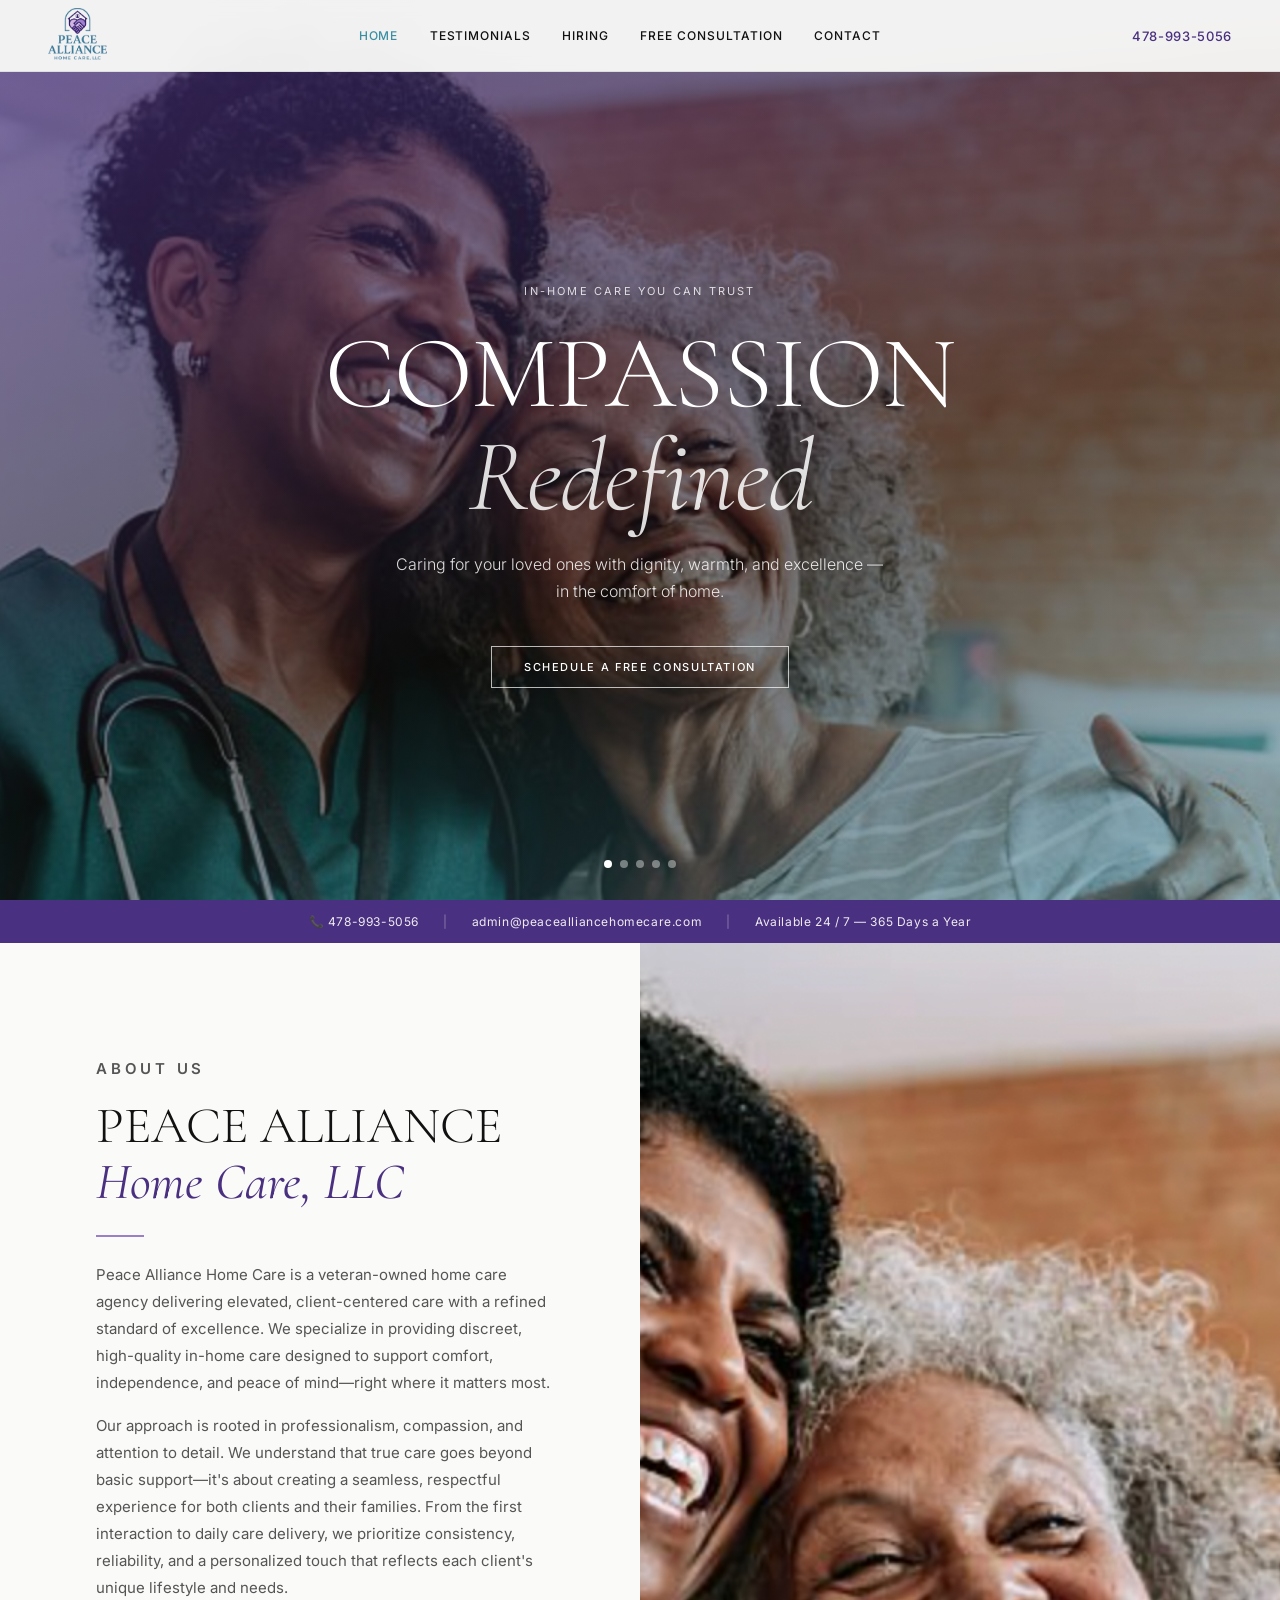
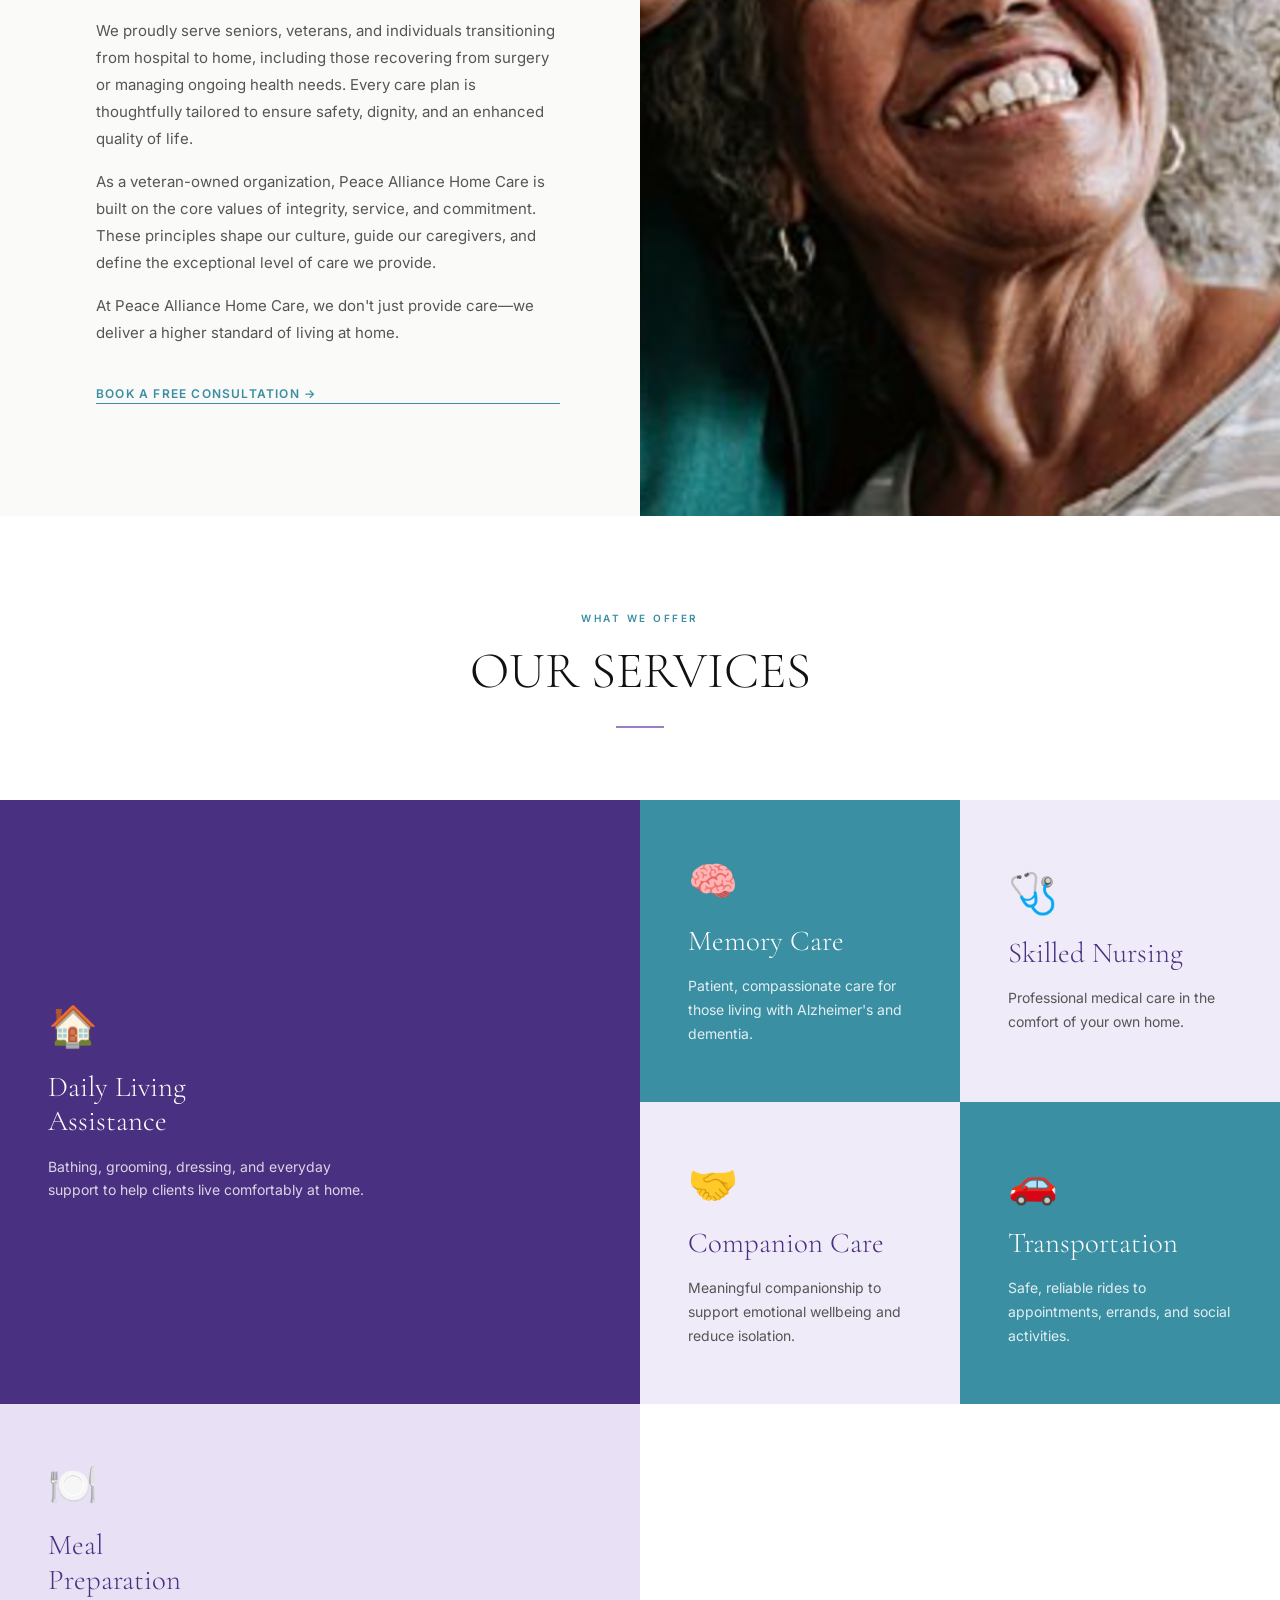
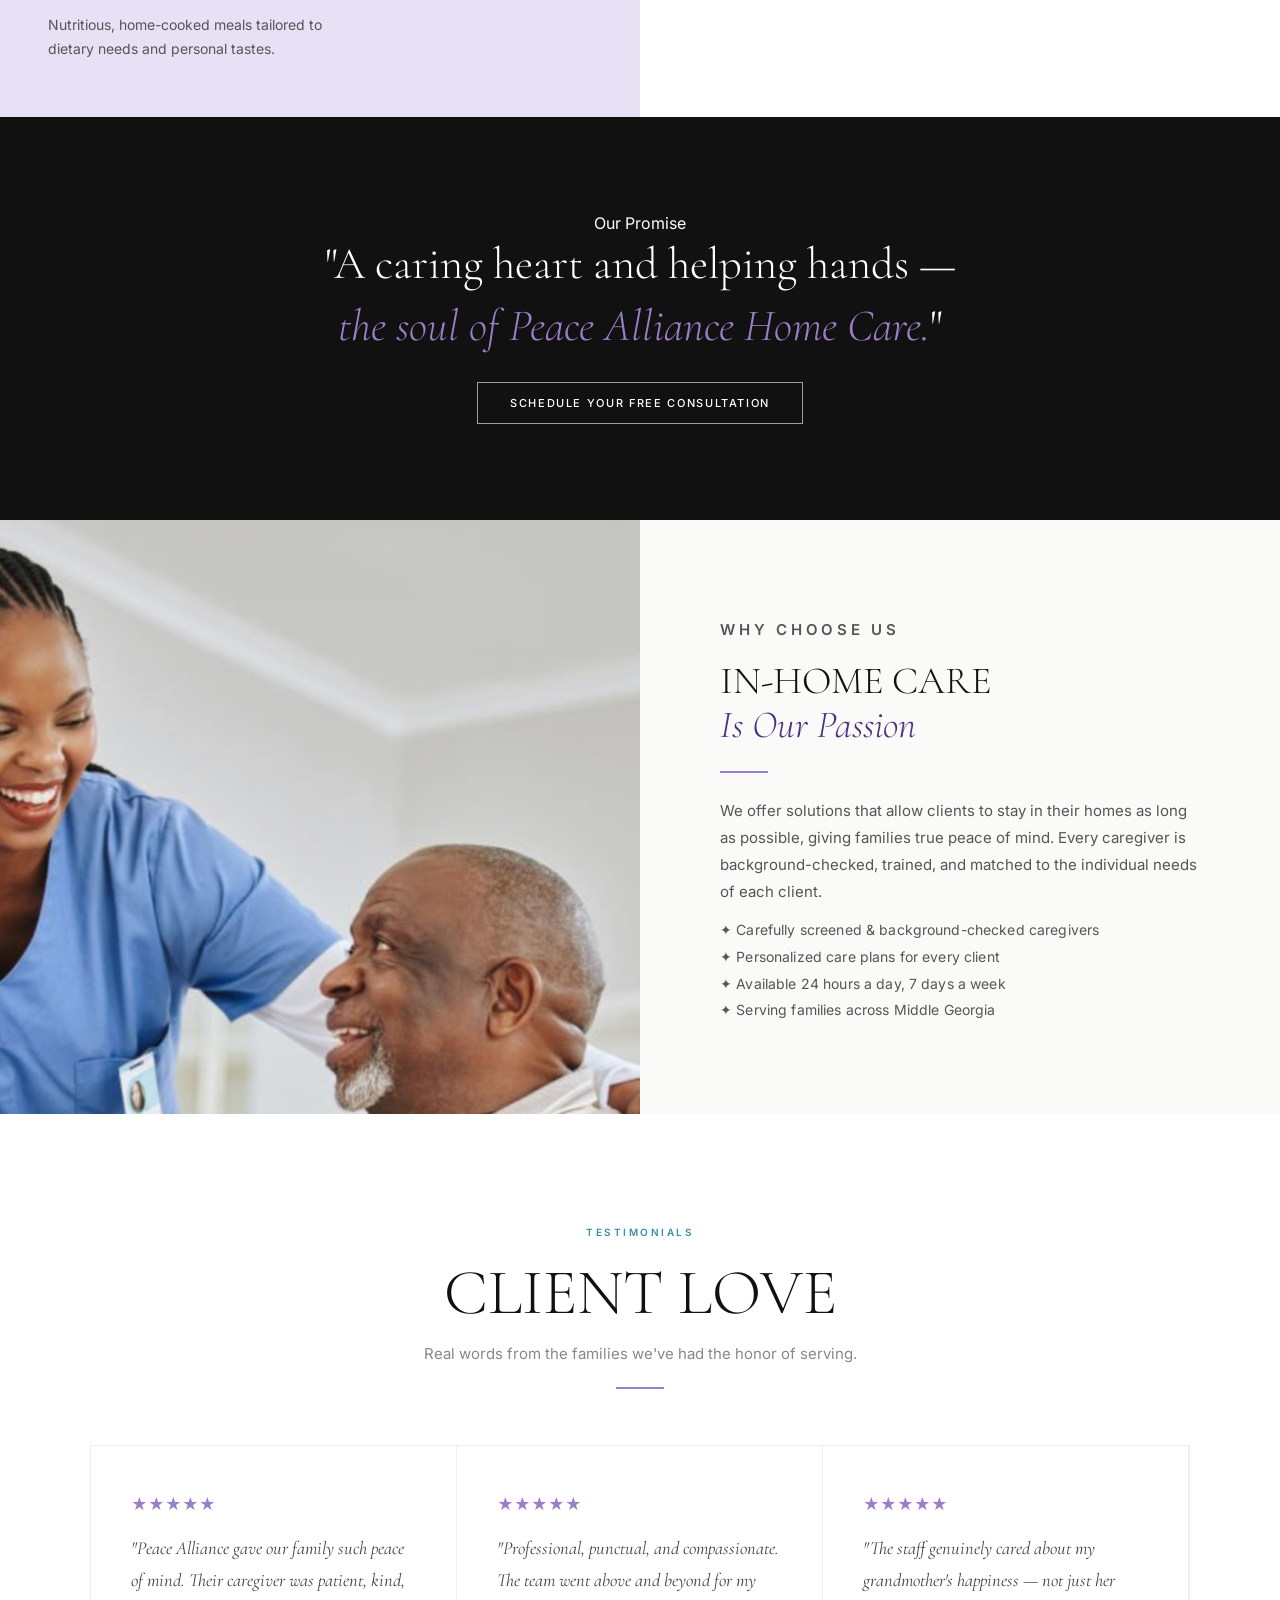
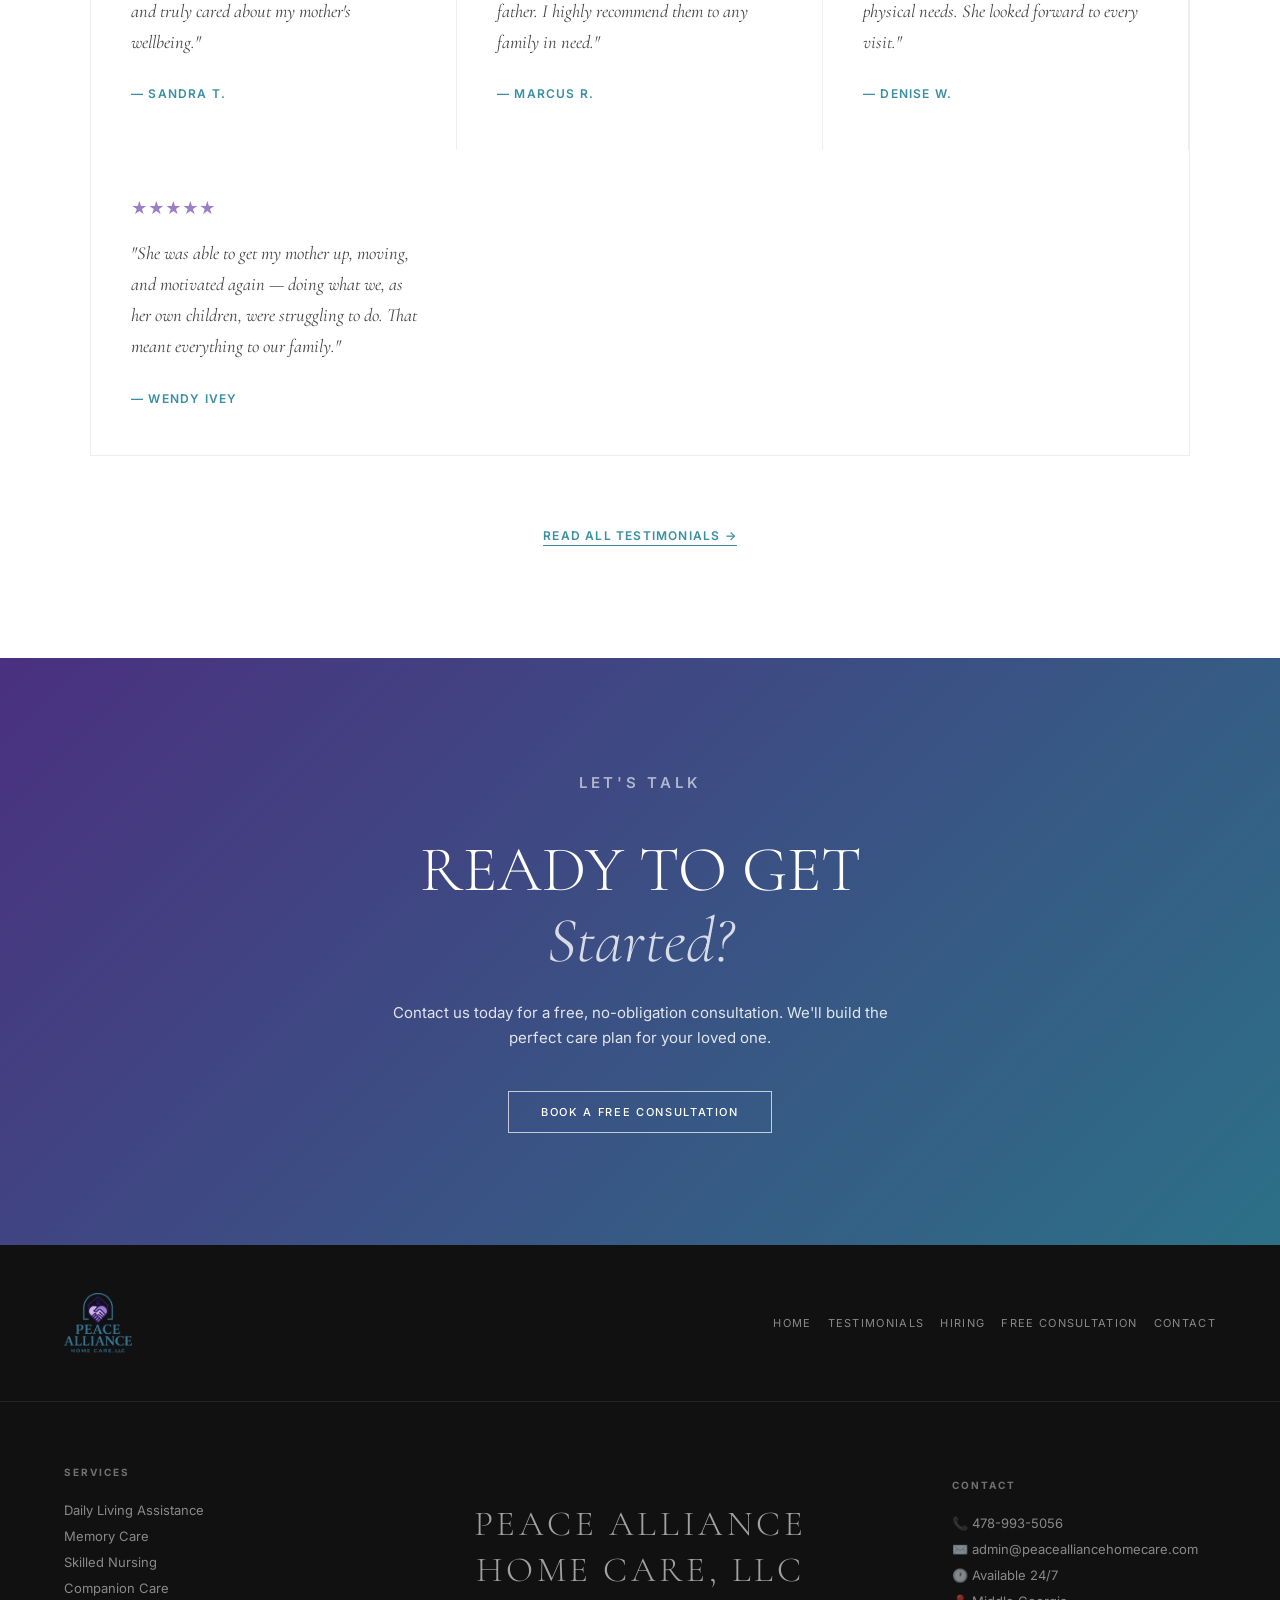
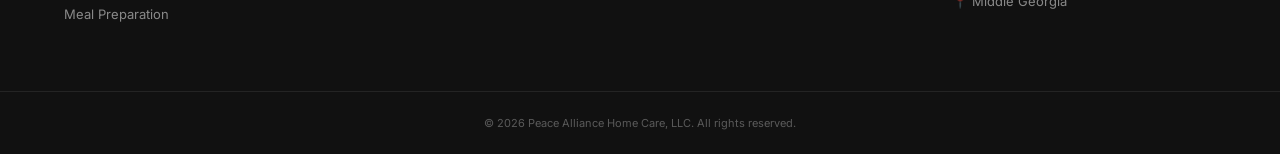
==== commit 1ebde7ca: "Update About Us section with veteran-owned agency copy" ====
--- a/index.html
+++ b/index.html
@@ -87,8 +87,11 @@
         <p class="section-label">About Us</p>
         <h2>PEACE ALLIANCE<br/><em>Home Care, LLC</em></h2>
         <div class="rule"></div>
-        <p>Peace Alliance Home Care was founded with a single mission: to provide families with peace of mind through high-quality, compassionate in-home care. We believe every person deserves to live with dignity and independence in the place they call home.</p>
-        <p>Our carefully screened and trained caregivers are committed to building trusting relationships with every client and family we serve. With a servant's heart and helping hands, we tailor every care plan to meet each individual's unique needs.</p>
+        <p>Peace Alliance Home Care is a veteran-owned home care agency delivering elevated, client-centered care with a refined standard of excellence. We specialize in providing discreet, high-quality in-home care designed to support comfort, independence, and peace of mind—right where it matters most.</p>
+        <p>Our approach is rooted in professionalism, compassion, and attention to detail. We understand that true care goes beyond basic support—it's about creating a seamless, respectful experience for both clients and their families. From the first interaction to daily care delivery, we prioritize consistency, reliability, and a personalized touch that reflects each client's unique lifestyle and needs.</p>
+        <p>We proudly serve seniors, veterans, and individuals transitioning from hospital to home, including those recovering from surgery or managing ongoing health needs. Every care plan is thoughtfully tailored to ensure safety, dignity, and an enhanced quality of life.</p>
+        <p>As a veteran-owned organization, Peace Alliance Home Care is built on the core values of integrity, service, and commitment. These principles shape our culture, guide our caregivers, and define the exceptional level of care we provide.</p>
+        <p>At Peace Alliance Home Care, we don't just provide care—we deliver a higher standard of living at home.</p>
         <a href="#" class="btn-text" data-page="consultation">Book a Free Consultation →</a>
       </div>
       <div class="about-img-col">
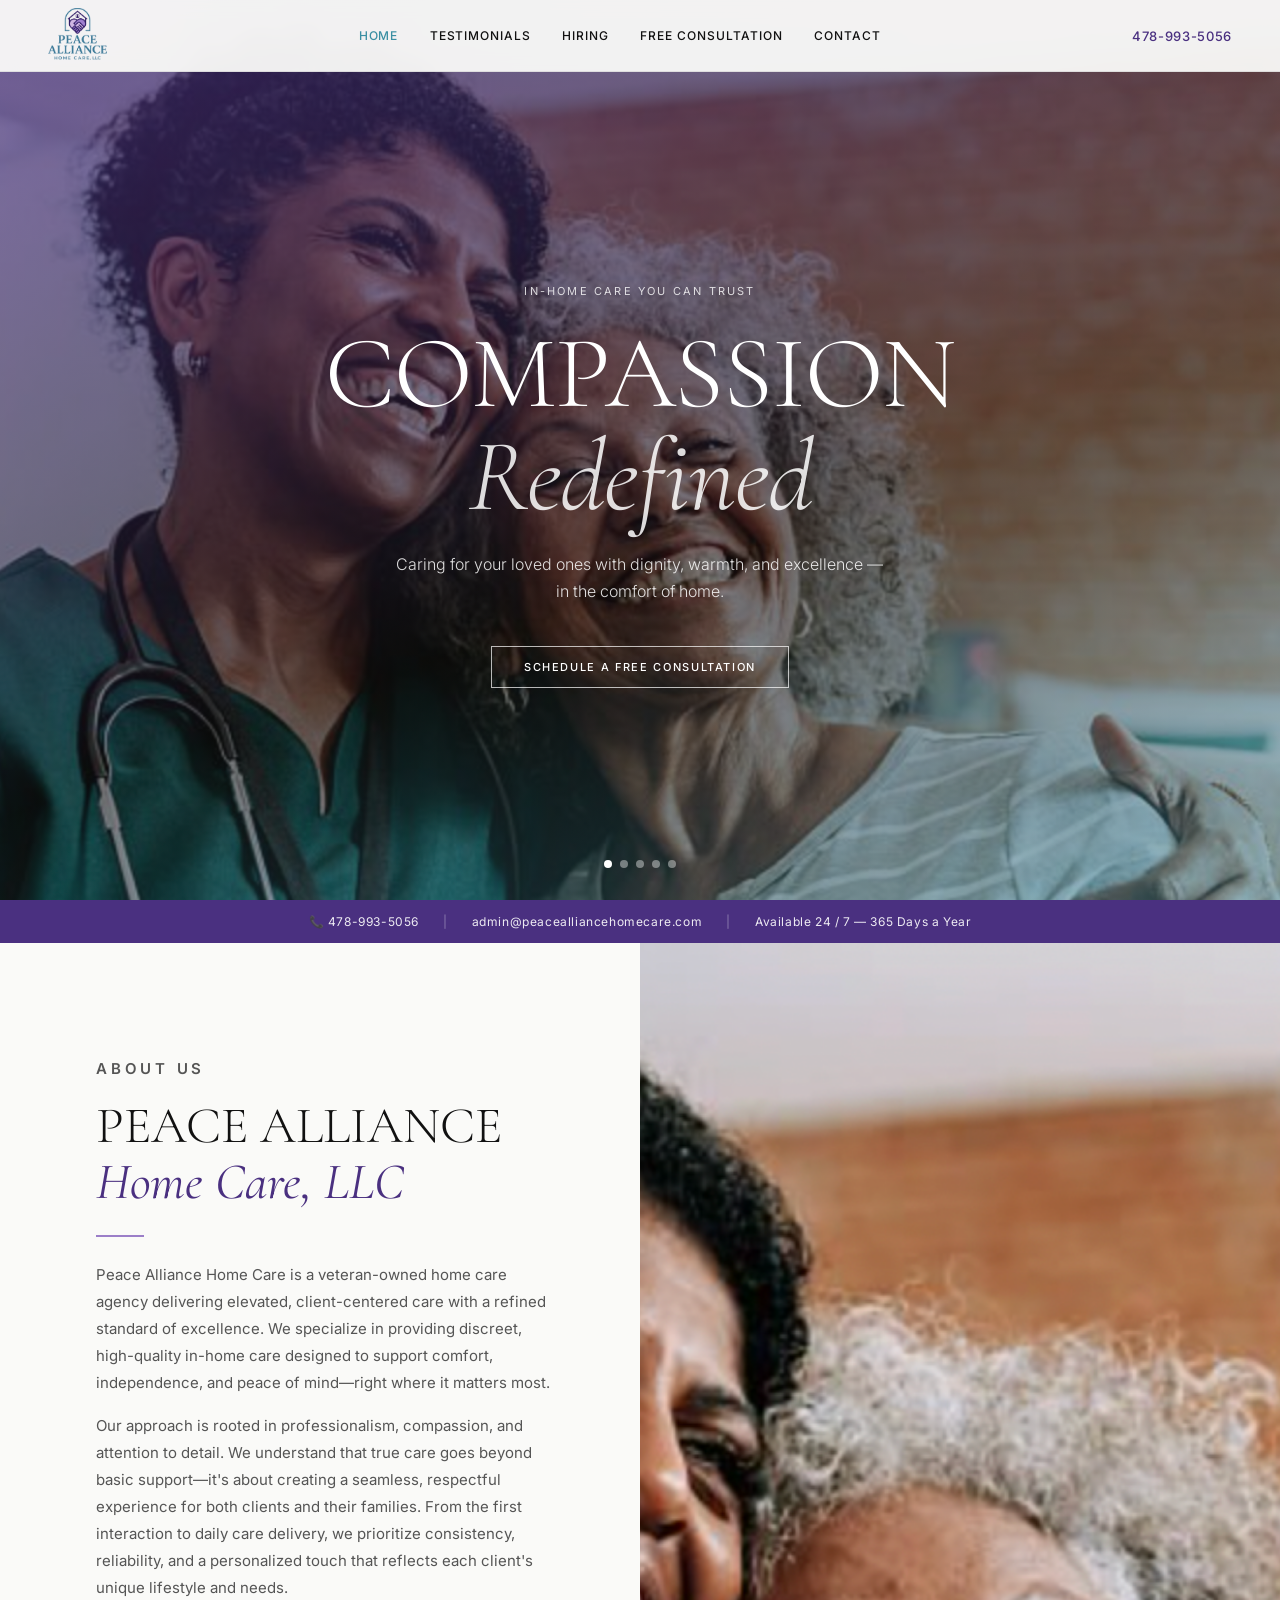
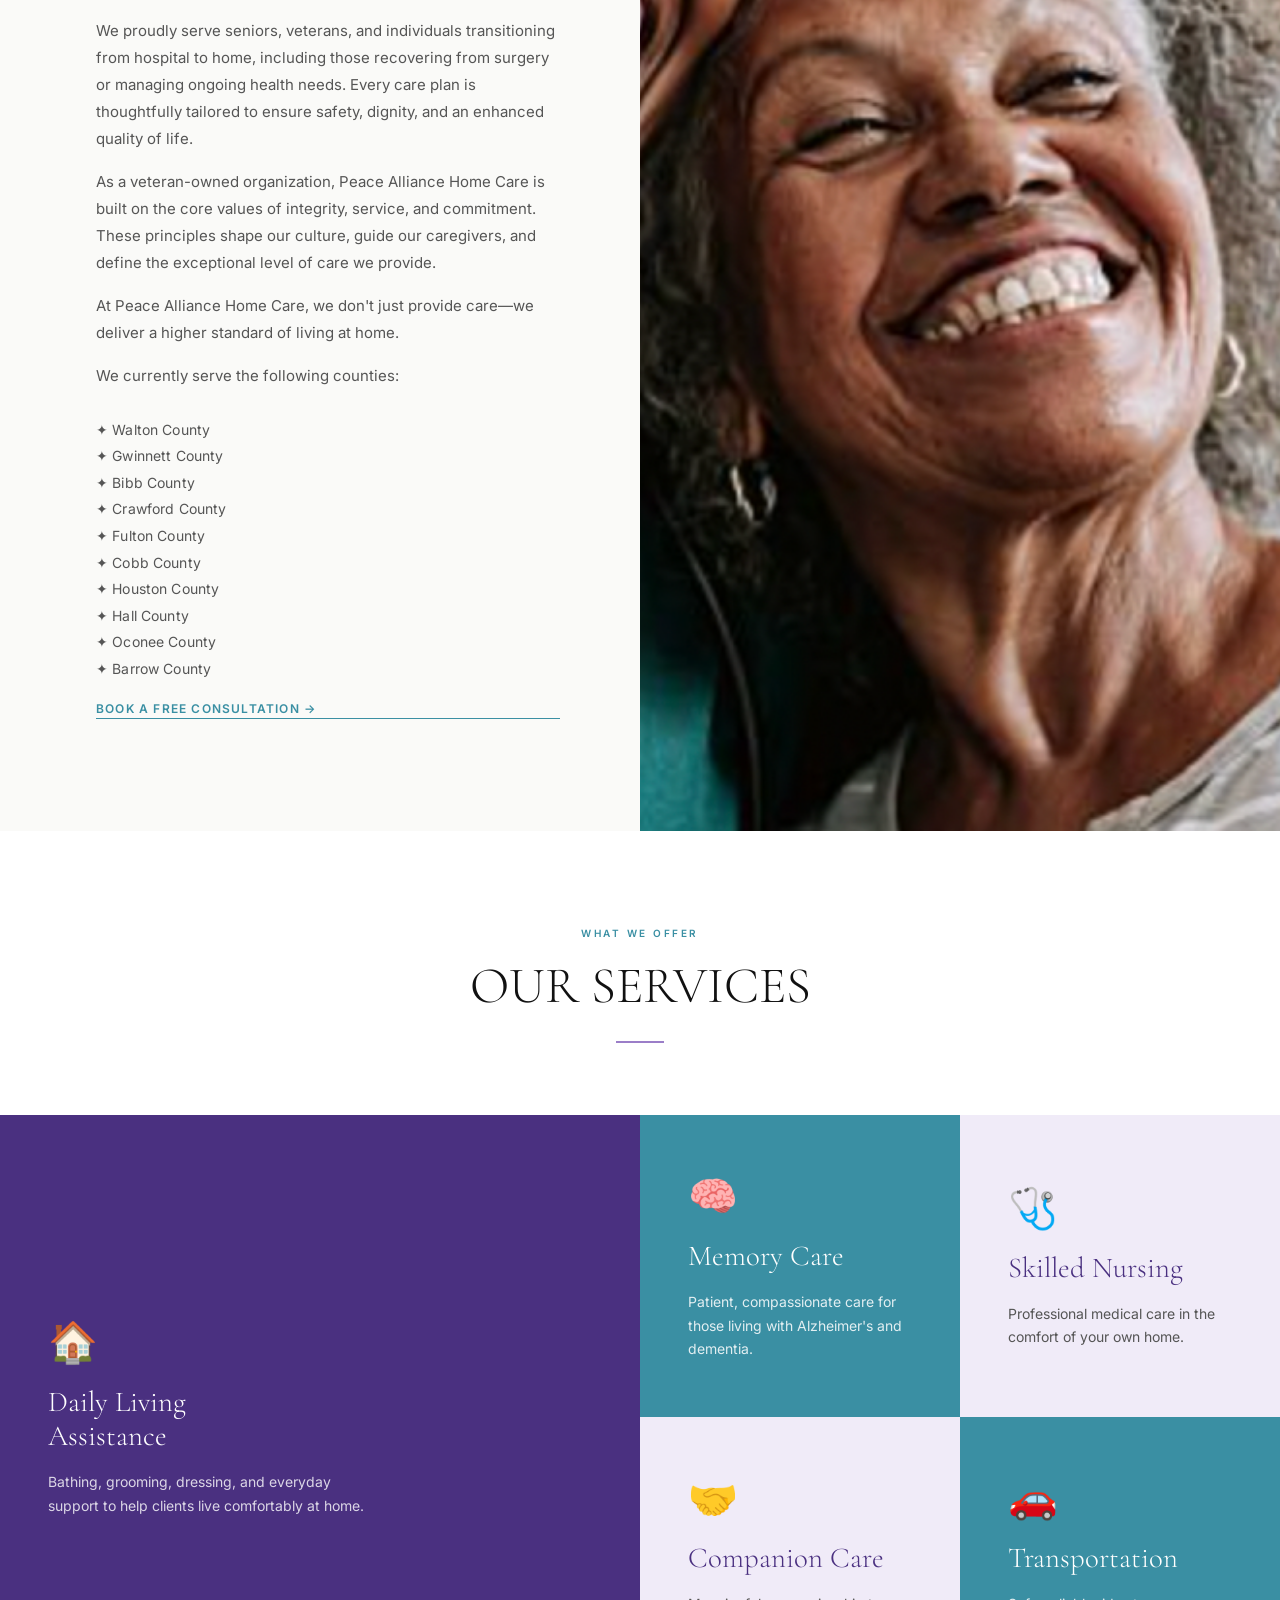
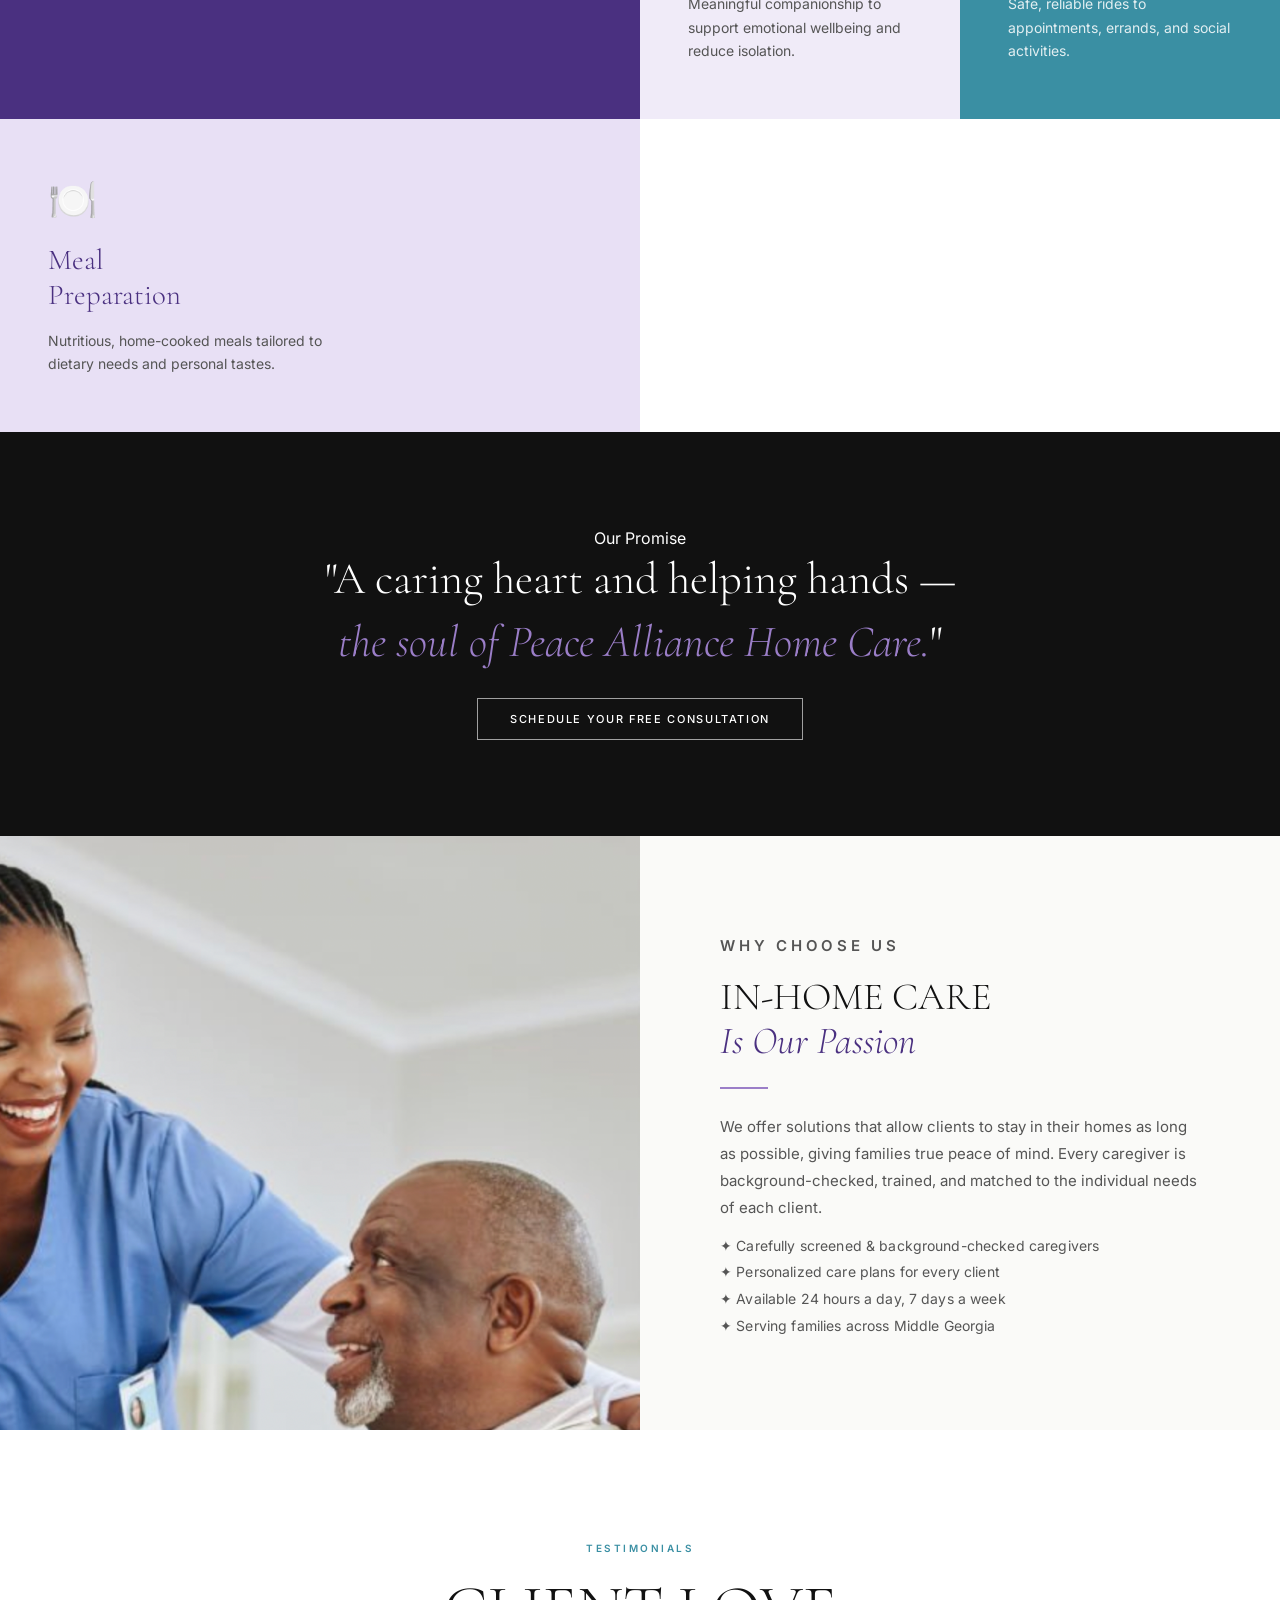
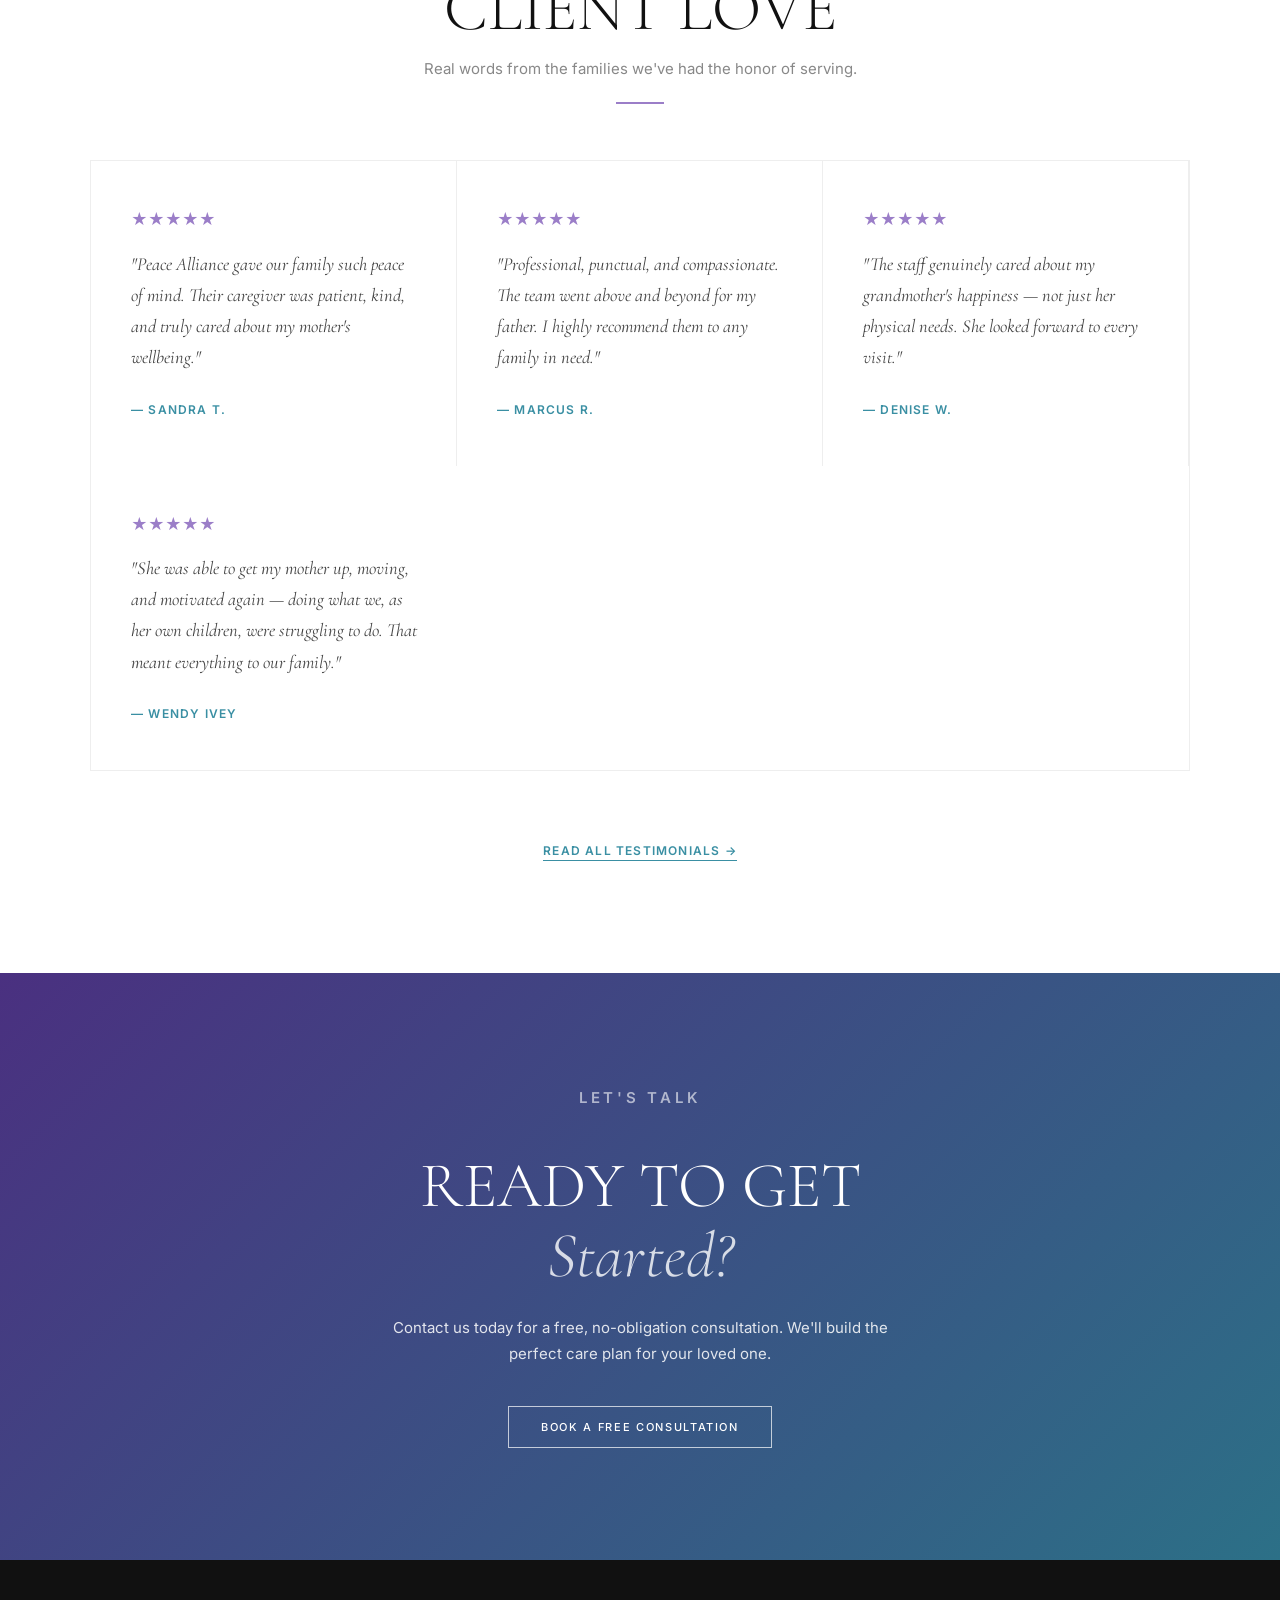
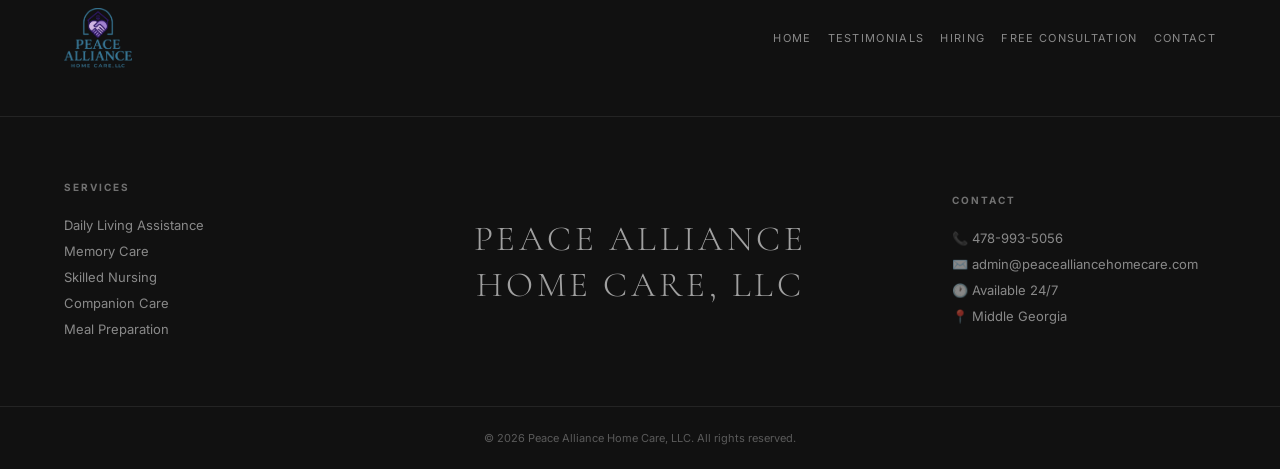
==== commit dafc1e0c: "Add service counties list to About Us section" ====
--- a/index.html
+++ b/index.html
@@ -92,6 +92,19 @@
         <p>We proudly serve seniors, veterans, and individuals transitioning from hospital to home, including those recovering from surgery or managing ongoing health needs. Every care plan is thoughtfully tailored to ensure safety, dignity, and an enhanced quality of life.</p>
         <p>As a veteran-owned organization, Peace Alliance Home Care is built on the core values of integrity, service, and commitment. These principles shape our culture, guide our caregivers, and define the exceptional level of care we provide.</p>
         <p>At Peace Alliance Home Care, we don't just provide care—we deliver a higher standard of living at home.</p>
+        <p>We currently serve the following counties:</p>
+        <ul class="check-list-v2">
+          <li>✦ Walton County</li>
+          <li>✦ Gwinnett County</li>
+          <li>✦ Bibb County</li>
+          <li>✦ Crawford County</li>
+          <li>✦ Fulton County</li>
+          <li>✦ Cobb County</li>
+          <li>✦ Houston County</li>
+          <li>✦ Hall County</li>
+          <li>✦ Oconee County</li>
+          <li>✦ Barrow County</li>
+        </ul>
         <a href="#" class="btn-text" data-page="consultation">Book a Free Consultation →</a>
       </div>
       <div class="about-img-col">
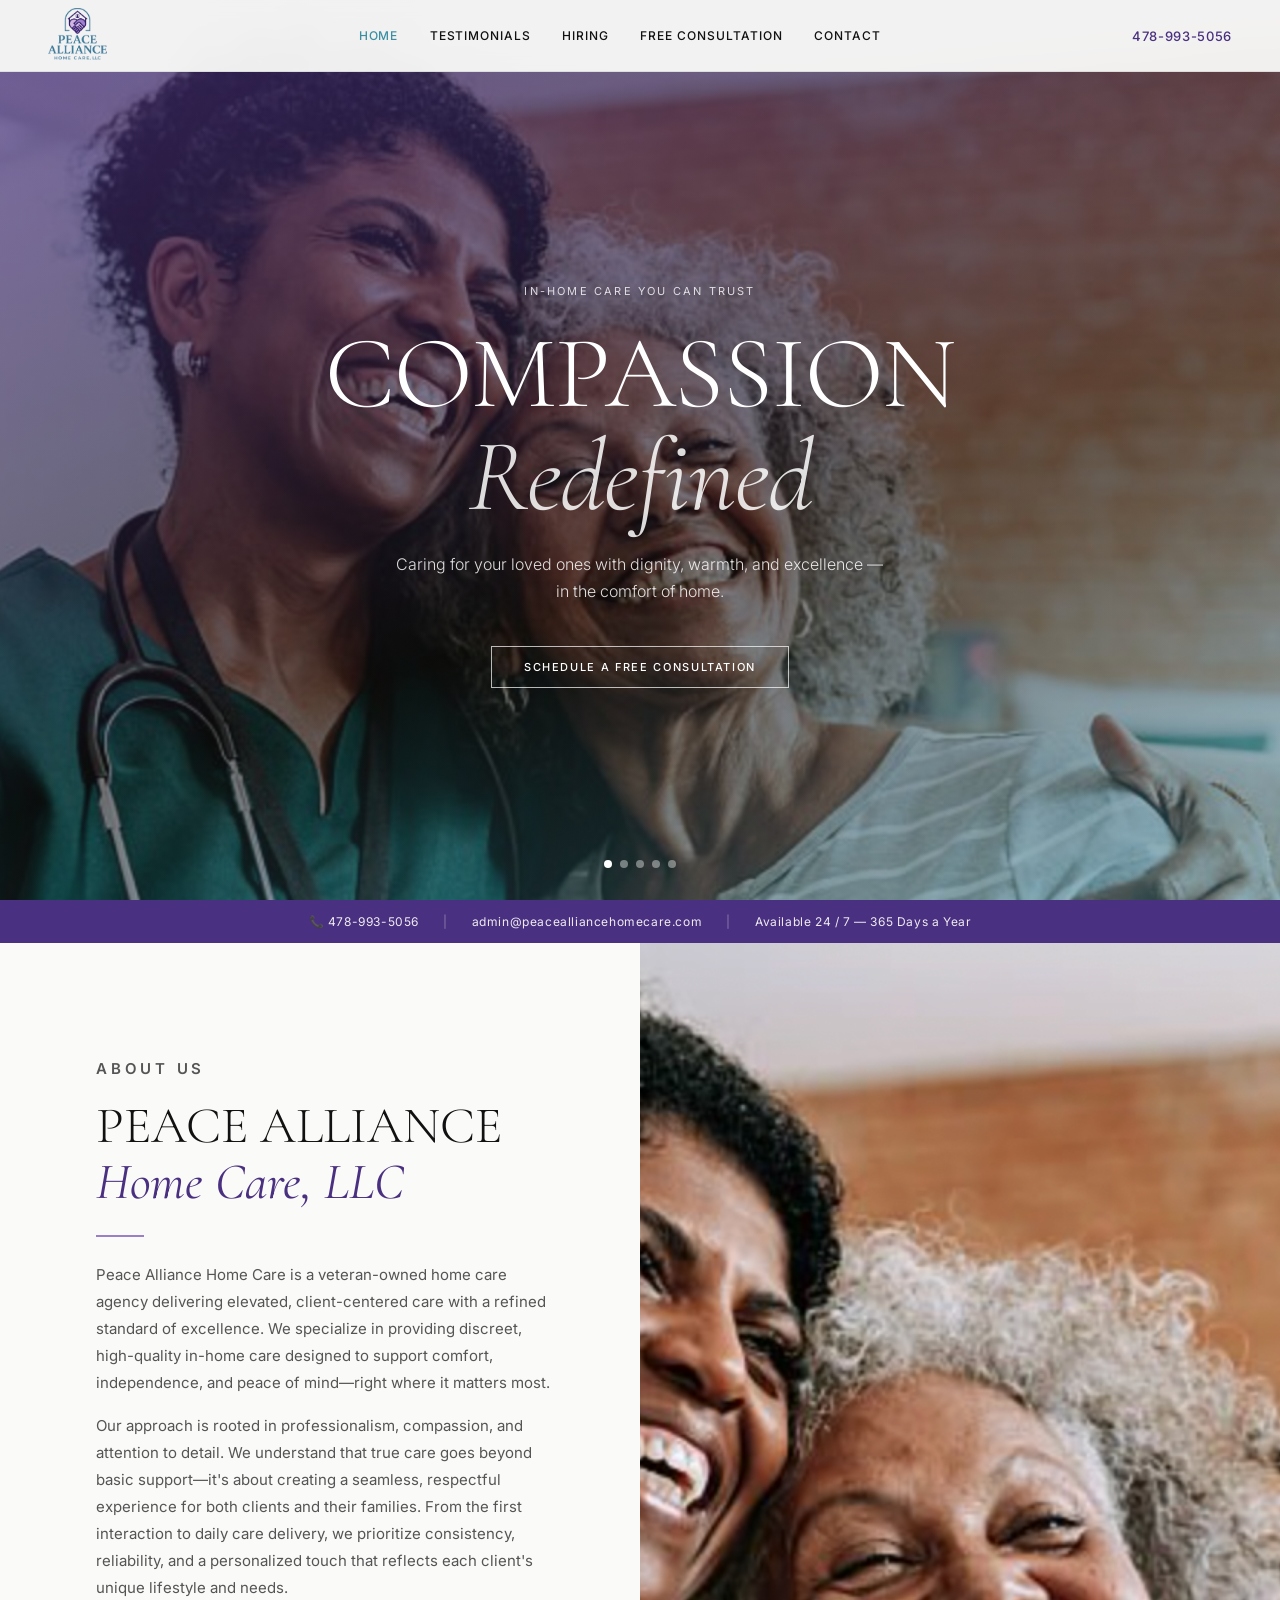
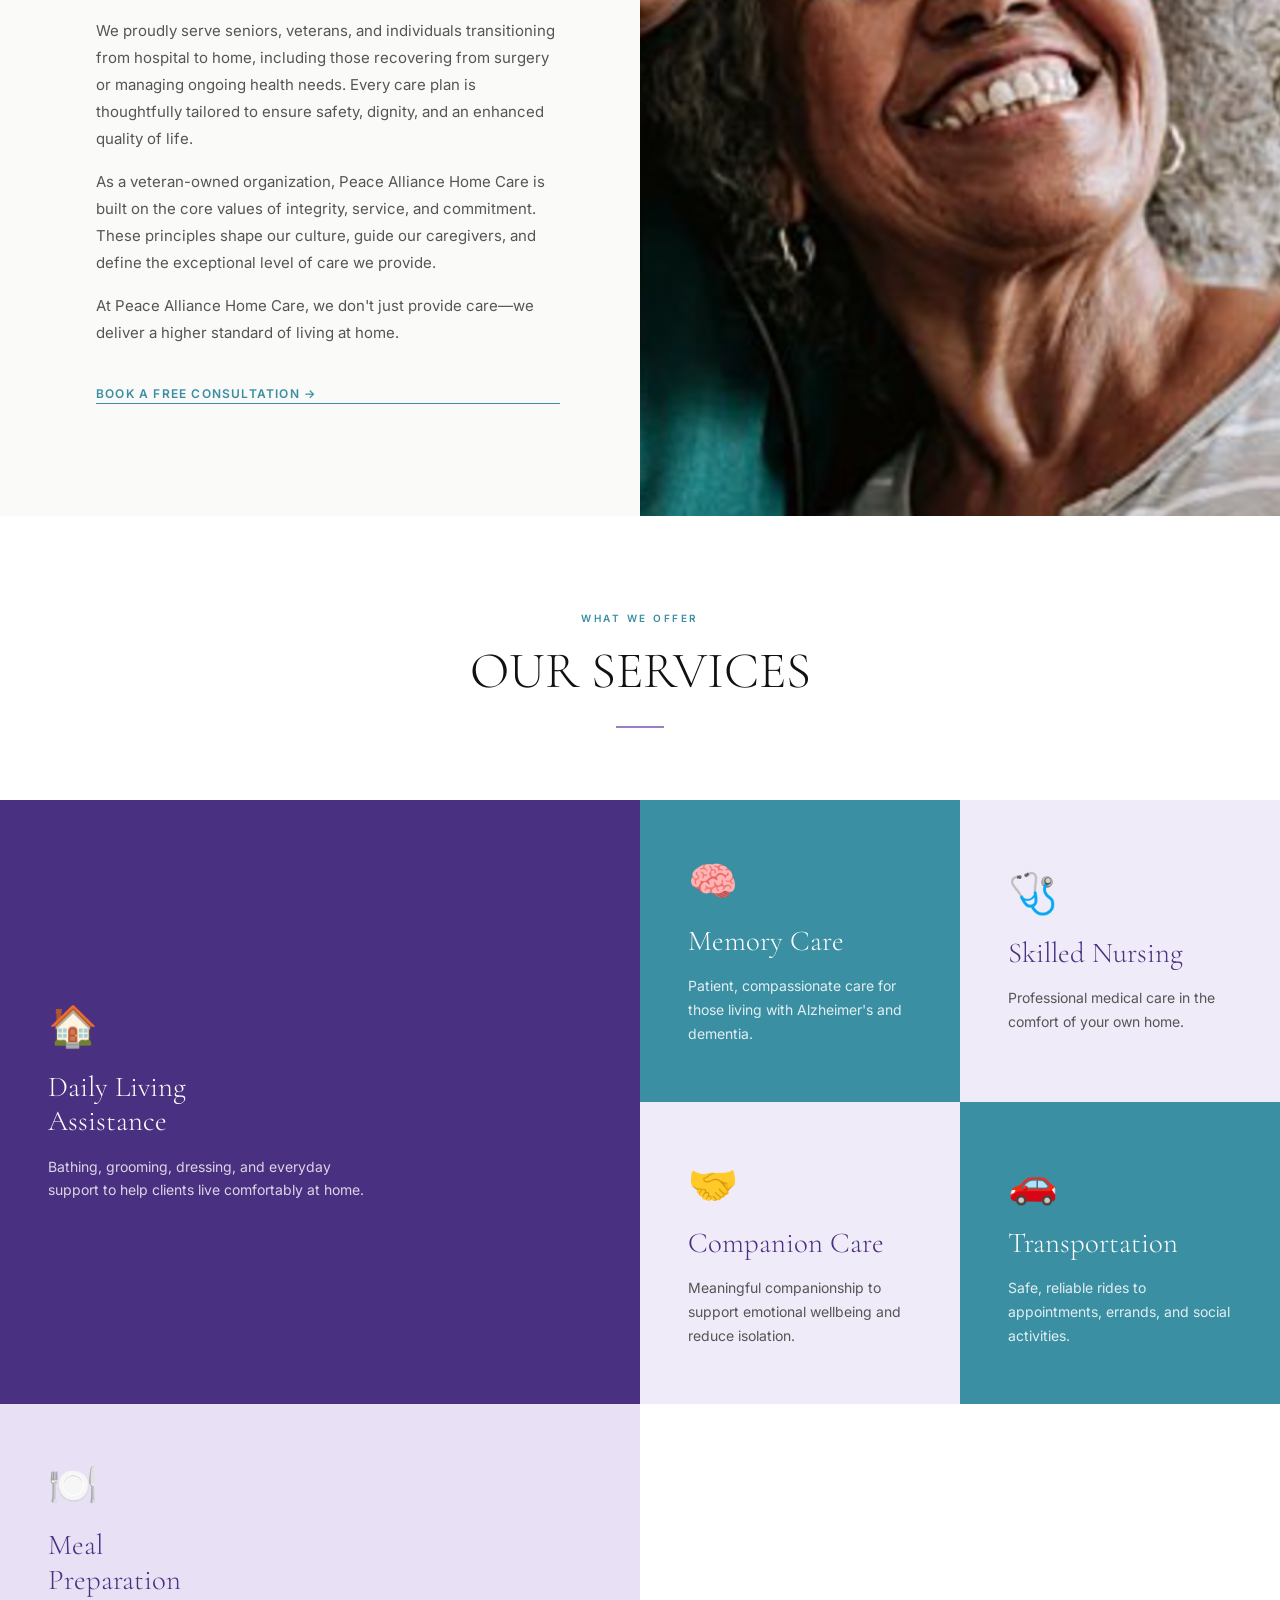
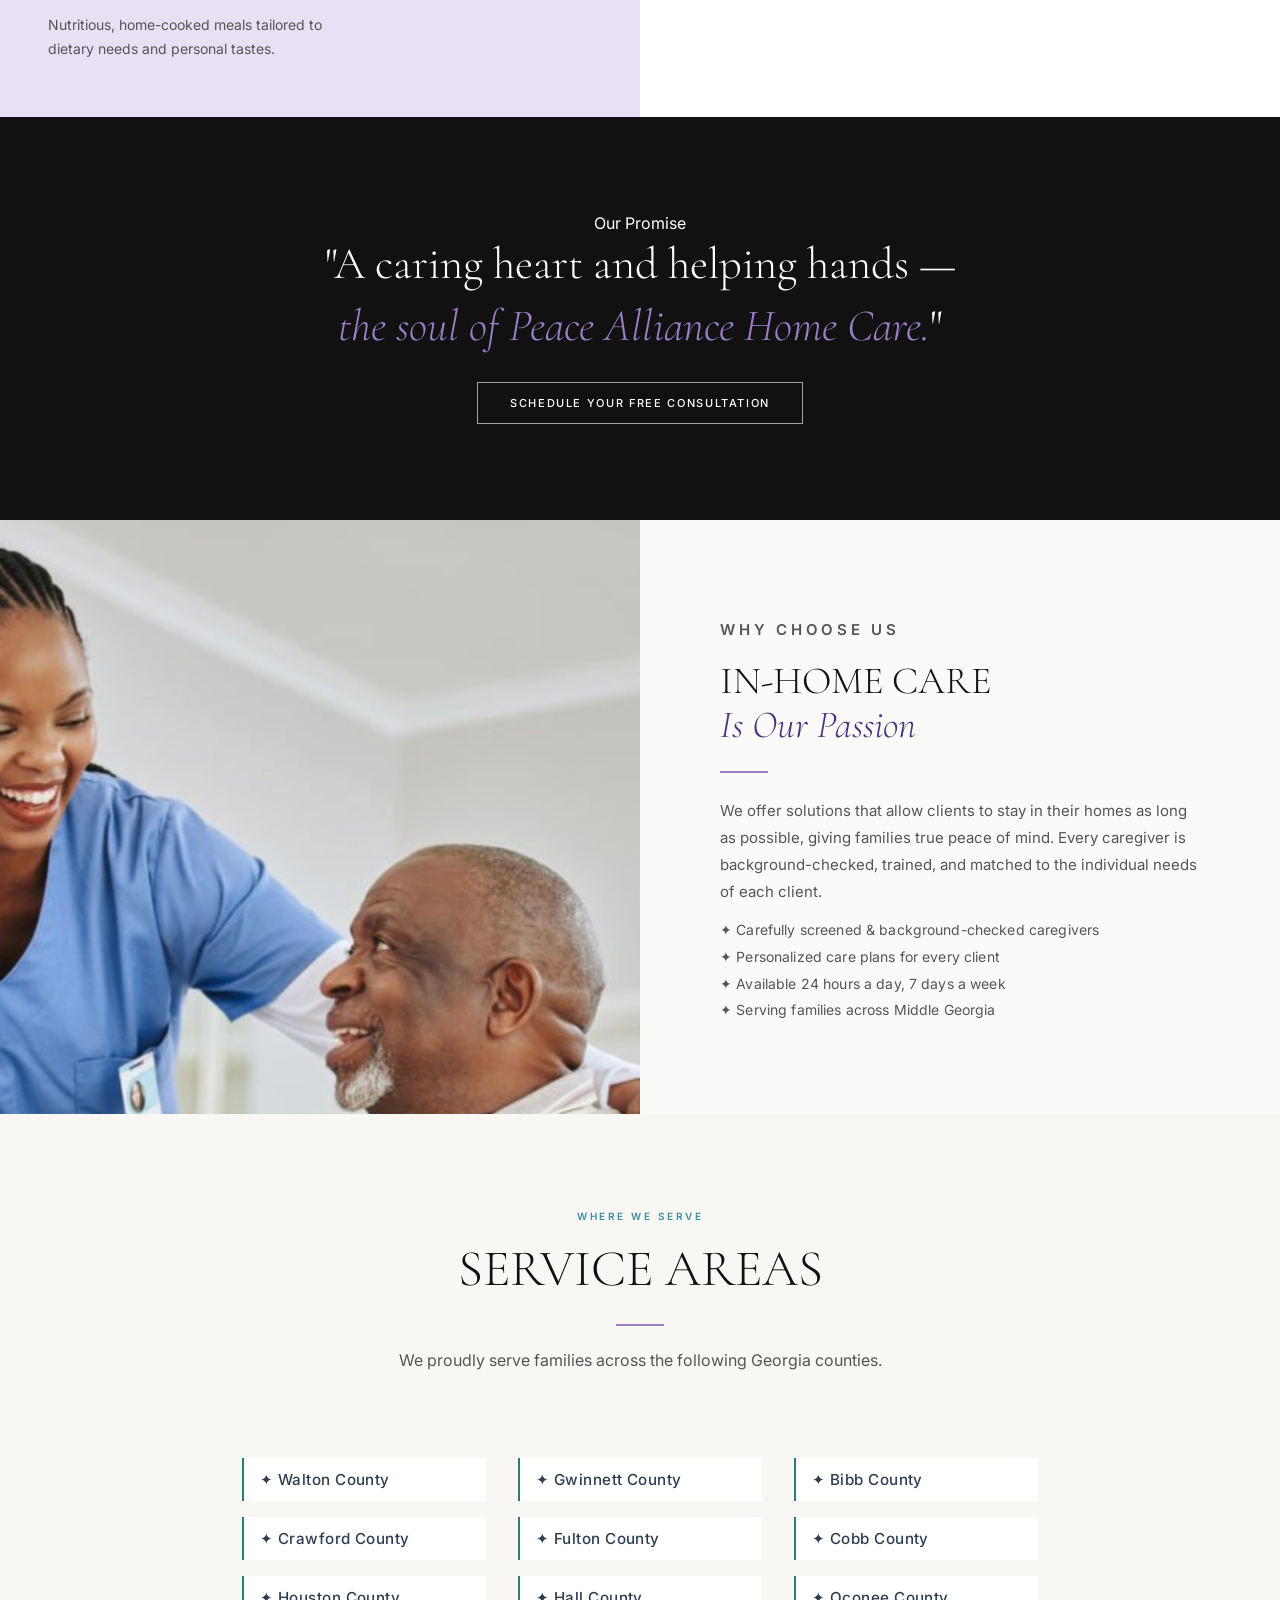
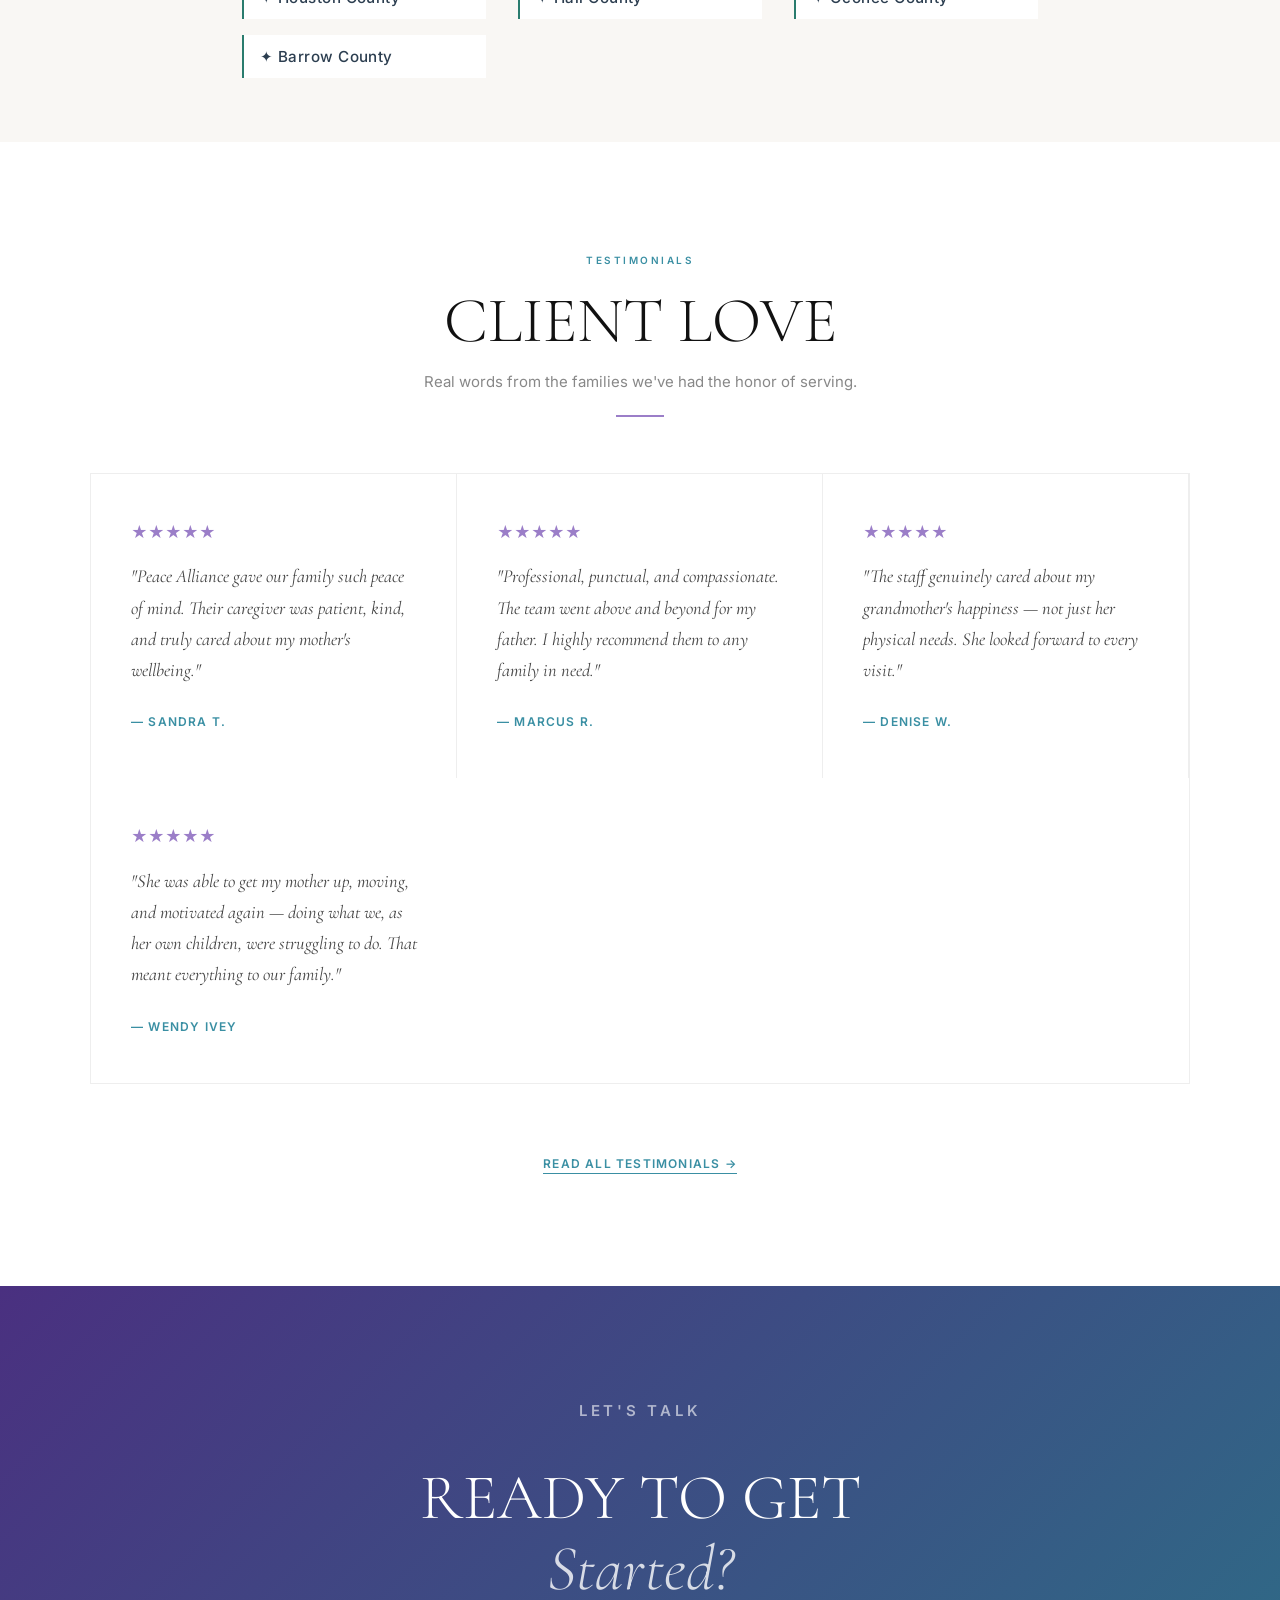
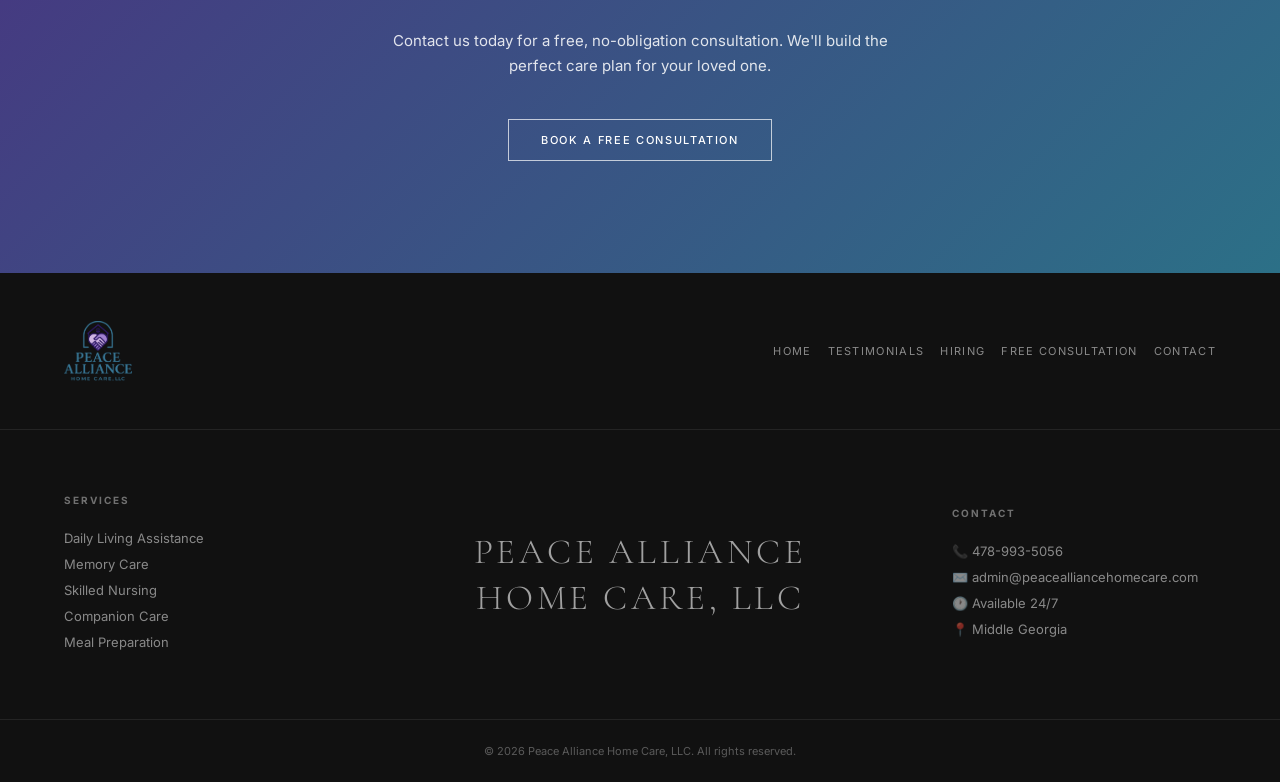
==== commit 0fd7ab88: "Move counties to dedicated Service Areas section" ====
--- a/index.html
+++ b/index.html
@@ -92,19 +92,6 @@
         <p>We proudly serve seniors, veterans, and individuals transitioning from hospital to home, including those recovering from surgery or managing ongoing health needs. Every care plan is thoughtfully tailored to ensure safety, dignity, and an enhanced quality of life.</p>
         <p>As a veteran-owned organization, Peace Alliance Home Care is built on the core values of integrity, service, and commitment. These principles shape our culture, guide our caregivers, and define the exceptional level of care we provide.</p>
         <p>At Peace Alliance Home Care, we don't just provide care—we deliver a higher standard of living at home.</p>
-        <p>We currently serve the following counties:</p>
-        <ul class="check-list-v2">
-          <li>✦ Walton County</li>
-          <li>✦ Gwinnett County</li>
-          <li>✦ Bibb County</li>
-          <li>✦ Crawford County</li>
-          <li>✦ Fulton County</li>
-          <li>✦ Cobb County</li>
-          <li>✦ Houston County</li>
-          <li>✦ Hall County</li>
-          <li>✦ Oconee County</li>
-          <li>✦ Barrow County</li>
-        </ul>
         <a href="#" class="btn-text" data-page="consultation">Book a Free Consultation →</a>
       </div>
       <div class="about-img-col">
@@ -190,6 +177,28 @@
           <li>✦ Available 24 hours a day, 7 days a week</li>
           <li>✦ Serving families across Middle Georgia</li>
         </ul>
+      </div>
+    </section>
+
+    <!-- SERVICE AREAS -->
+    <section class="services-v2" style="background:#f9f7f4;">
+      <div class="services-header">
+        <p class="section-label">Where We Serve</p>
+        <h2>SERVICE AREAS</h2>
+        <div class="rule centered"></div>
+        <p style="max-width:560px; margin:0 auto 2.5rem; color:#555; font-size:1rem;">We proudly serve families across the following Georgia counties.</p>
+      </div>
+      <div class="county-grid">
+        <div class="county-item">✦ Walton County</div>
+        <div class="county-item">✦ Gwinnett County</div>
+        <div class="county-item">✦ Bibb County</div>
+        <div class="county-item">✦ Crawford County</div>
+        <div class="county-item">✦ Fulton County</div>
+        <div class="county-item">✦ Cobb County</div>
+        <div class="county-item">✦ Houston County</div>
+        <div class="county-item">✦ Hall County</div>
+        <div class="county-item">✦ Oconee County</div>
+        <div class="county-item">✦ Barrow County</div>
       </div>
     </section>
 
--- a/v2.css
+++ b/v2.css
@@ -696,6 +696,26 @@
   .large-name h1 { font-size: 1.5rem; }
 }
 
+/* ── COUNTY GRID ── */
+.county-grid {
+  display: grid;
+  grid-template-columns: repeat(auto-fit, minmax(180px, 1fr));
+  gap: 1rem 2rem;
+  max-width: 860px;
+  margin: 0 auto;
+  padding: 0 2rem 4rem;
+}
+.county-item {
+  font-family: 'Inter', sans-serif;
+  font-size: 0.95rem;
+  font-weight: 500;
+  color: #2c3e50;
+  padding: 0.75rem 1rem;
+  border-left: 2px solid #2a7c6e;
+  background: #fff;
+  letter-spacing: 0.03em;
+}
+
 /* ── RESPONSIVE 500px ── */
 @media (max-width: 500px) {
   .hero-text h1 { font-size: 2.2rem; }
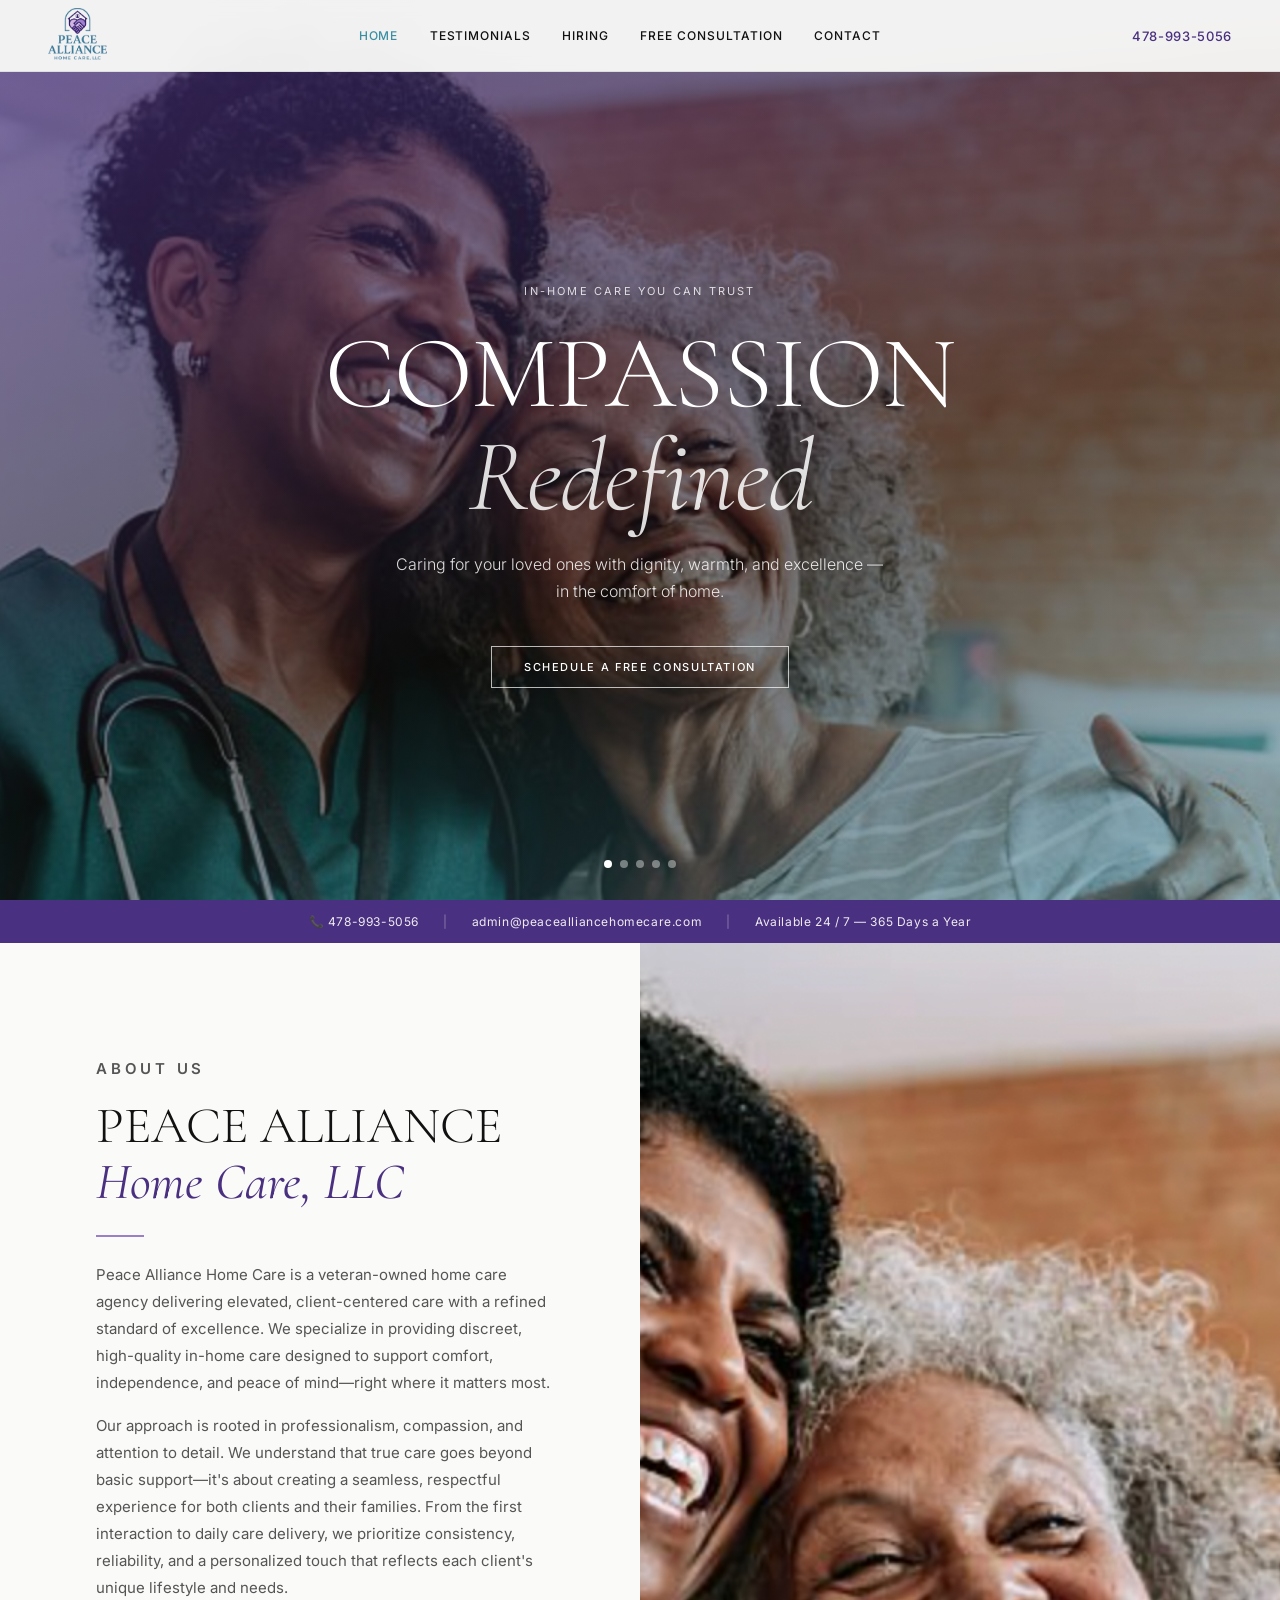
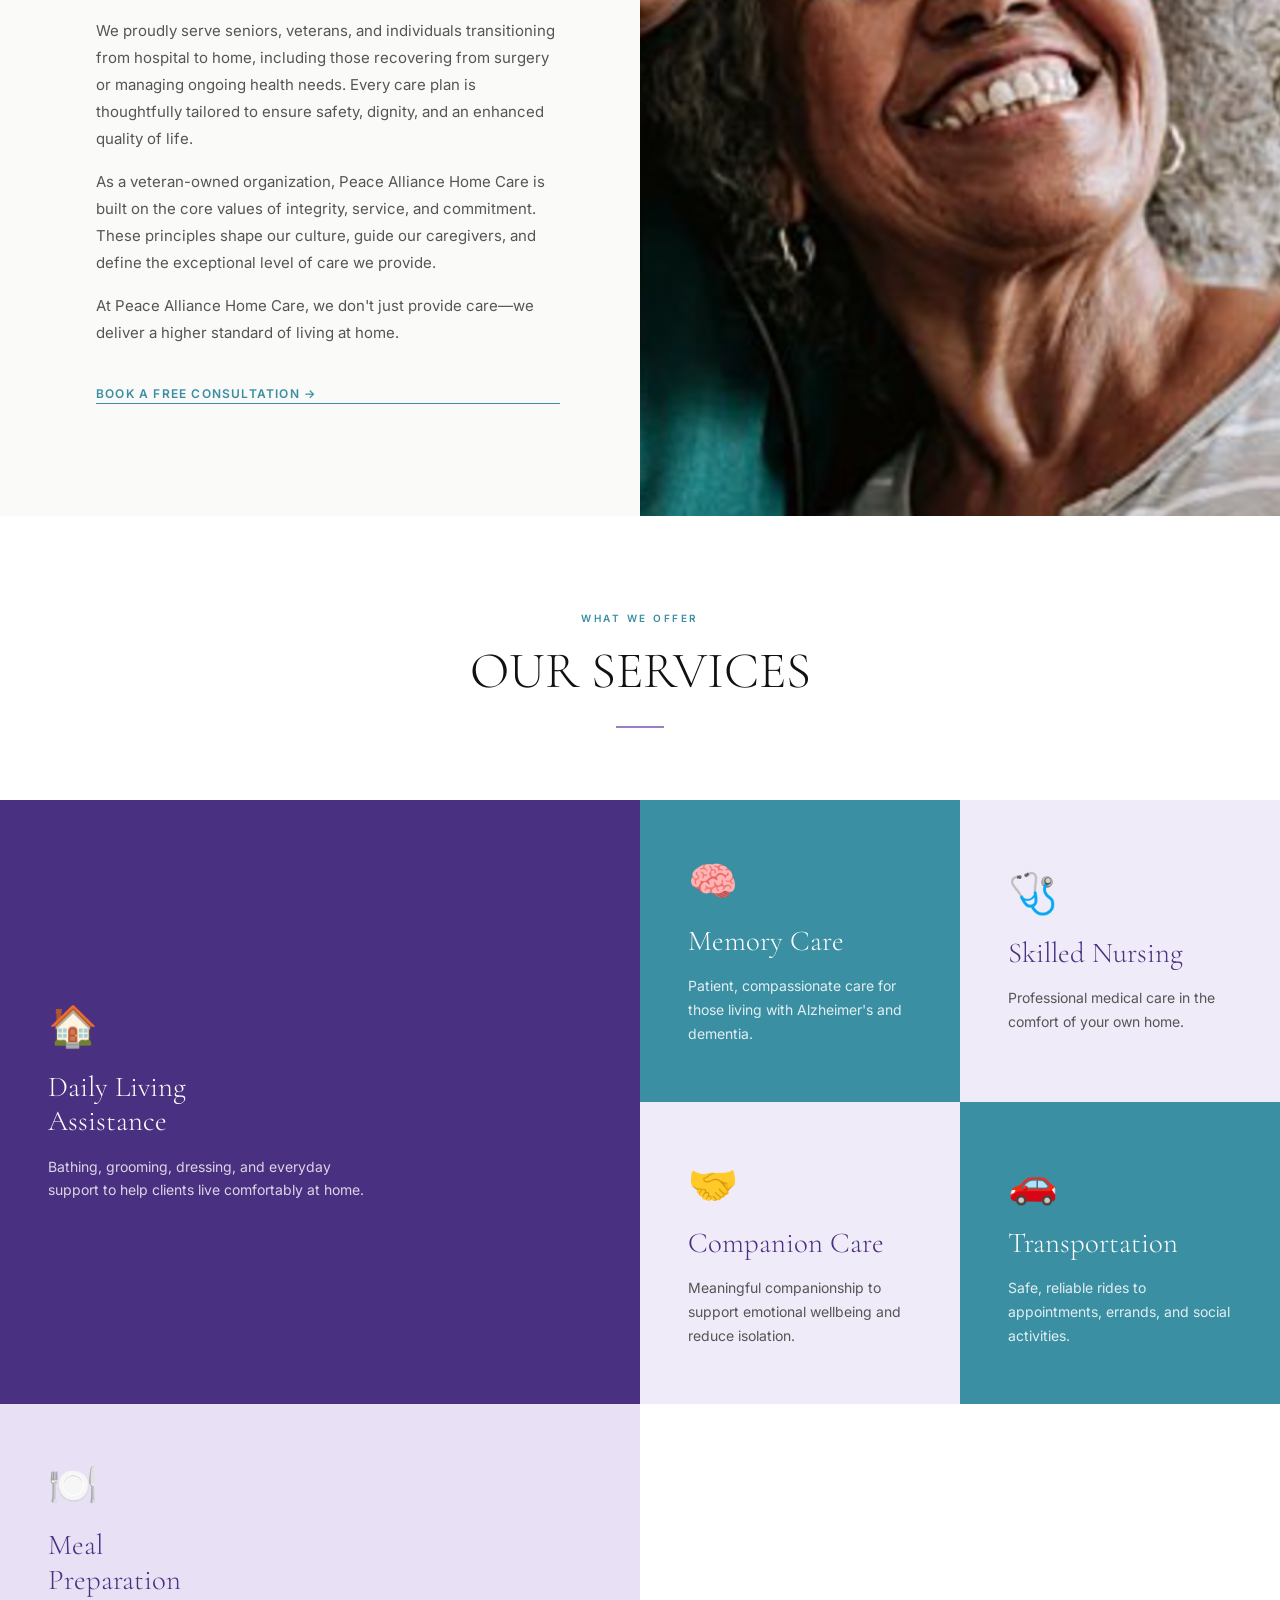
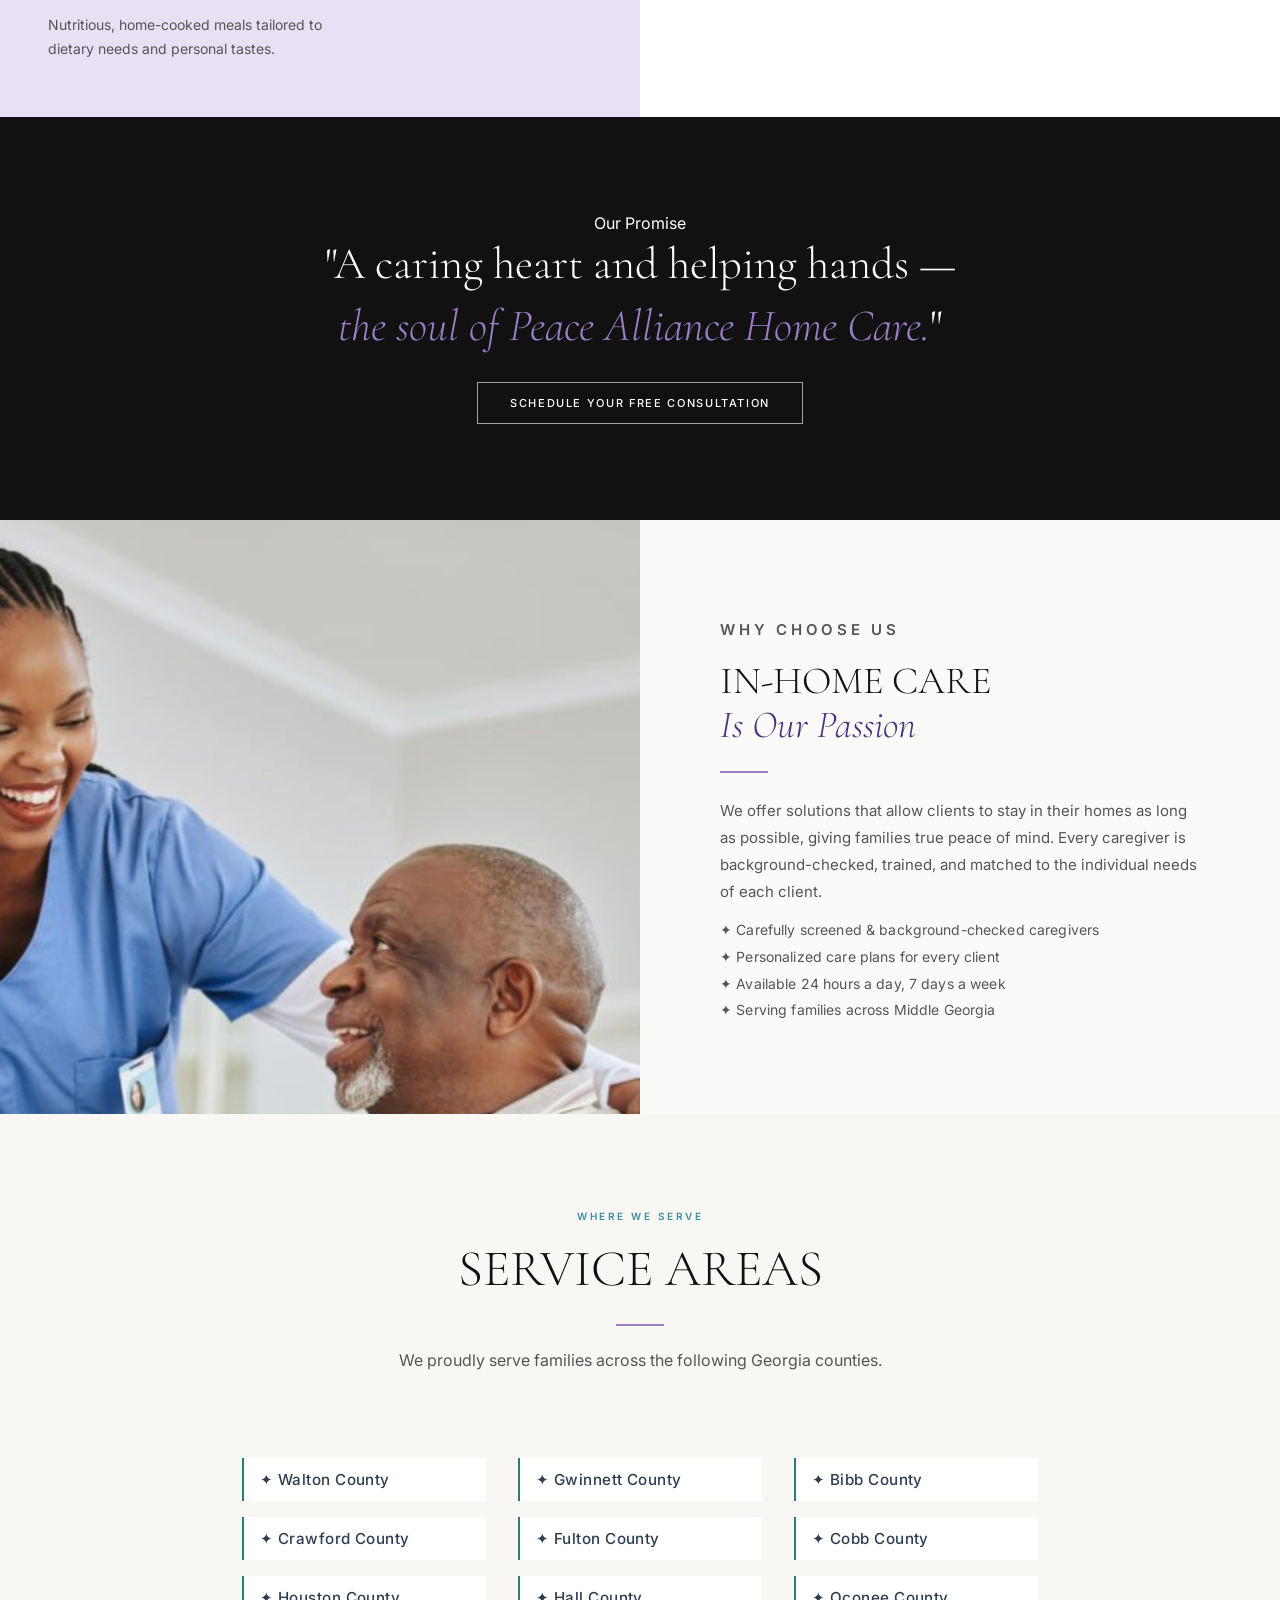
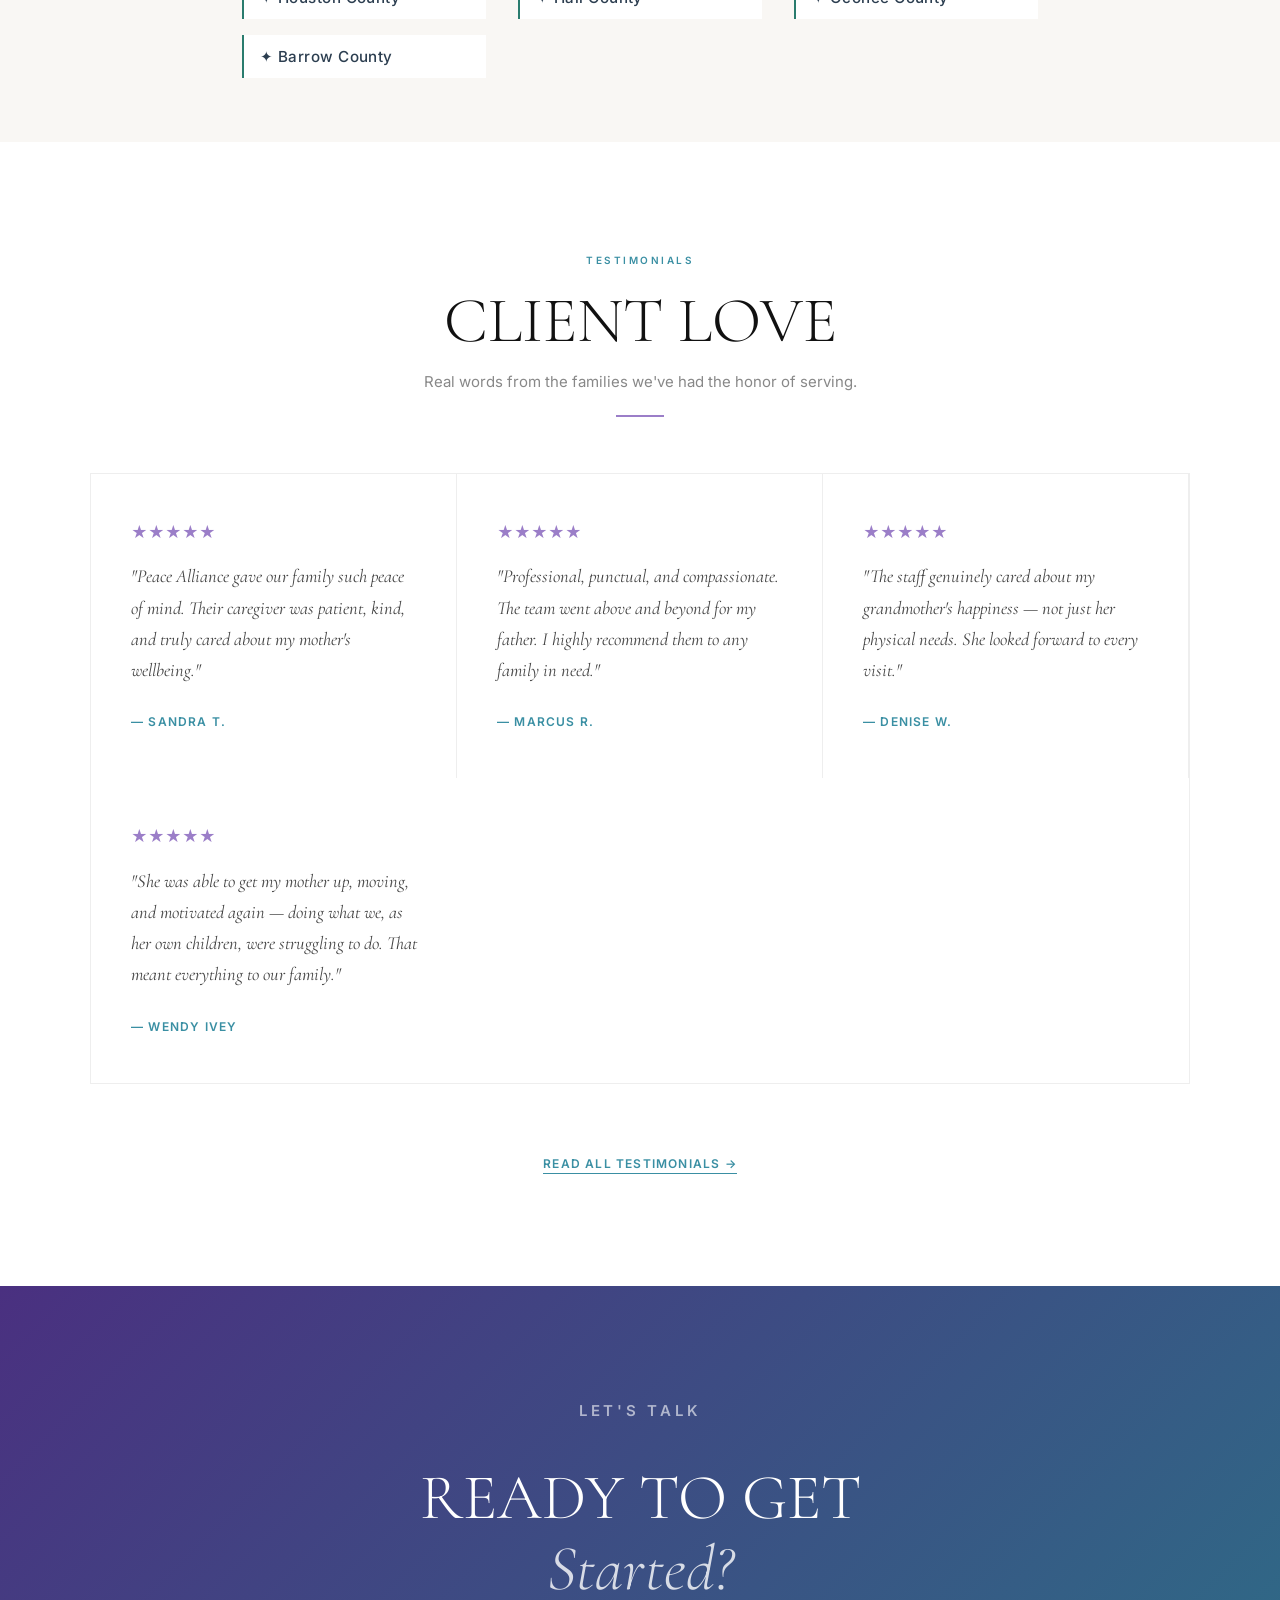
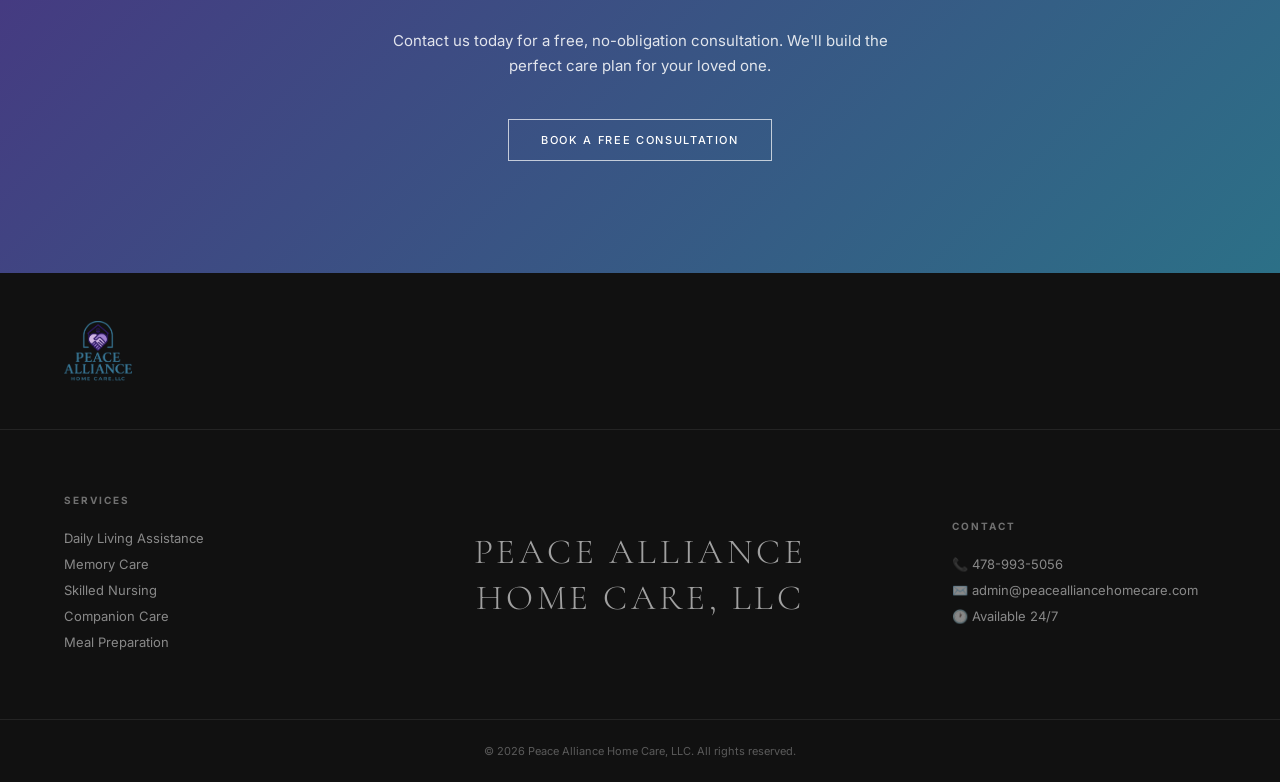
==== commit a8b203bf: "Clean up footer: remove nav menu and Middle Georgia" ====
--- a/index.html
+++ b/index.html
@@ -447,13 +447,6 @@
   <footer class="footer-v2">
     <div class="footer-top-v2">
       <img src="logo.png" alt="Peace Alliance Home Care" />
-      <div class="footer-nav-v2">
-        <a href="#" data-page="home">Home</a>
-        <a href="#" data-page="testimonials">Testimonials</a>
-        <a href="#" data-page="hiring">Hiring</a>
-        <a href="#" data-page="consultation">Free Consultation</a>
-        <a href="#" data-page="contact">Contact</a>
-      </div>
     </div>
     <div class="footer-mid-v2">
       <div class="fm-col">
@@ -472,7 +465,6 @@
         <p>📞 478-993-5056</p>
         <p>✉️ admin@peacealliancehomecare.com</p>
         <p>🕐 Available 24/7</p>
-        <p>📍 Middle Georgia</p>
       </div>
     </div>
     <div class="footer-bottom-v2">
